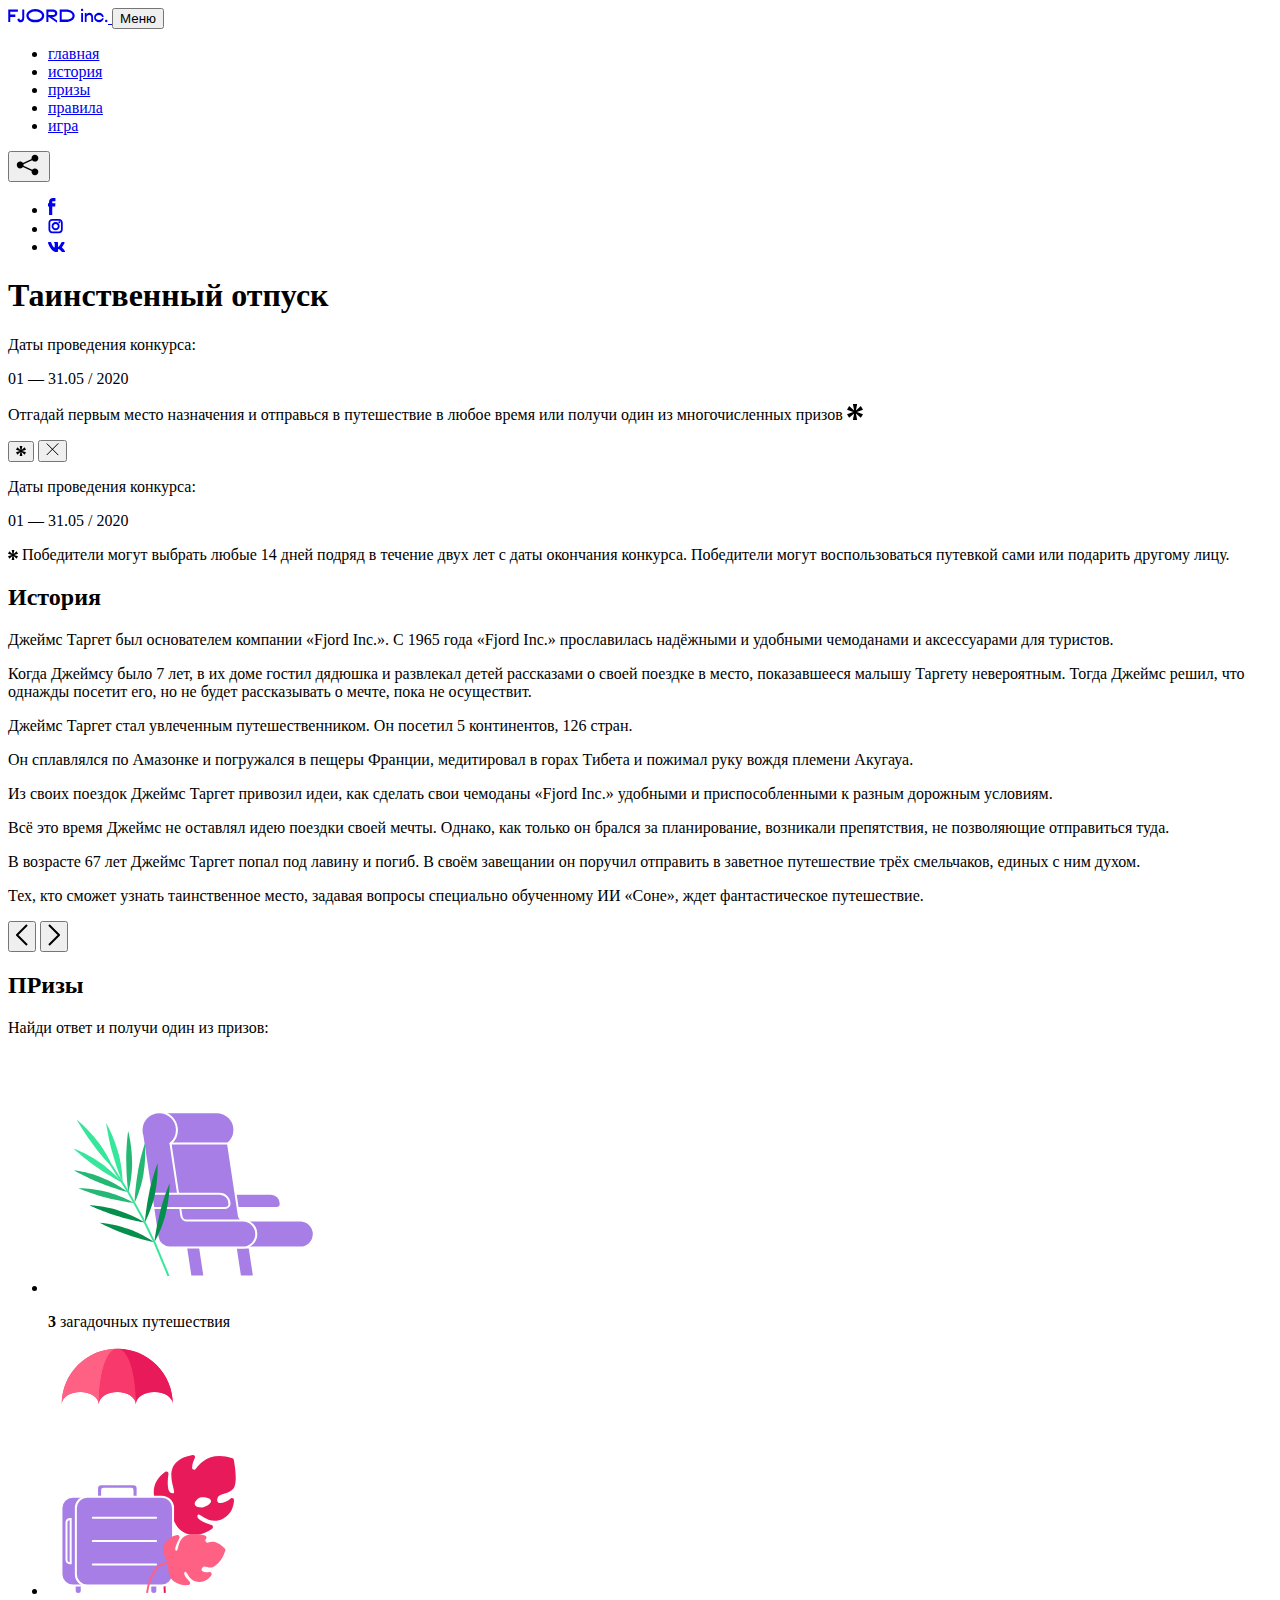
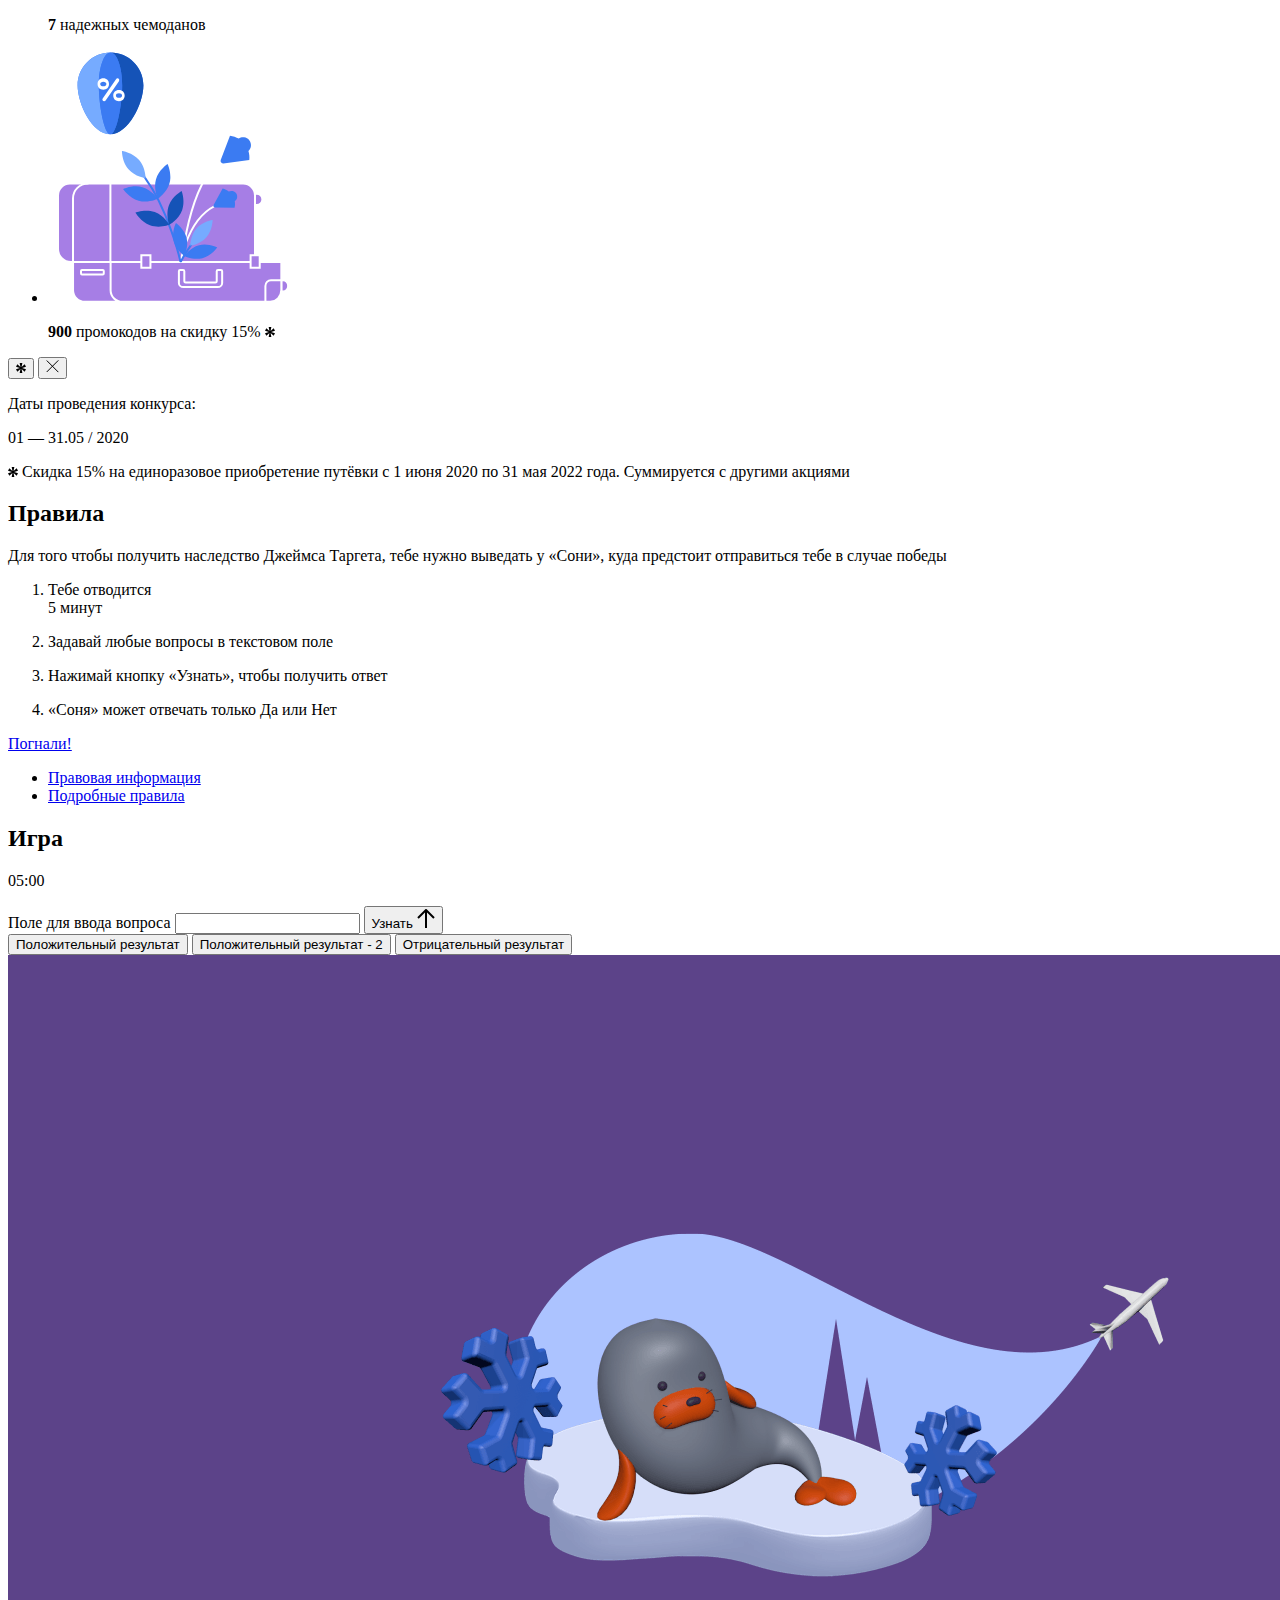
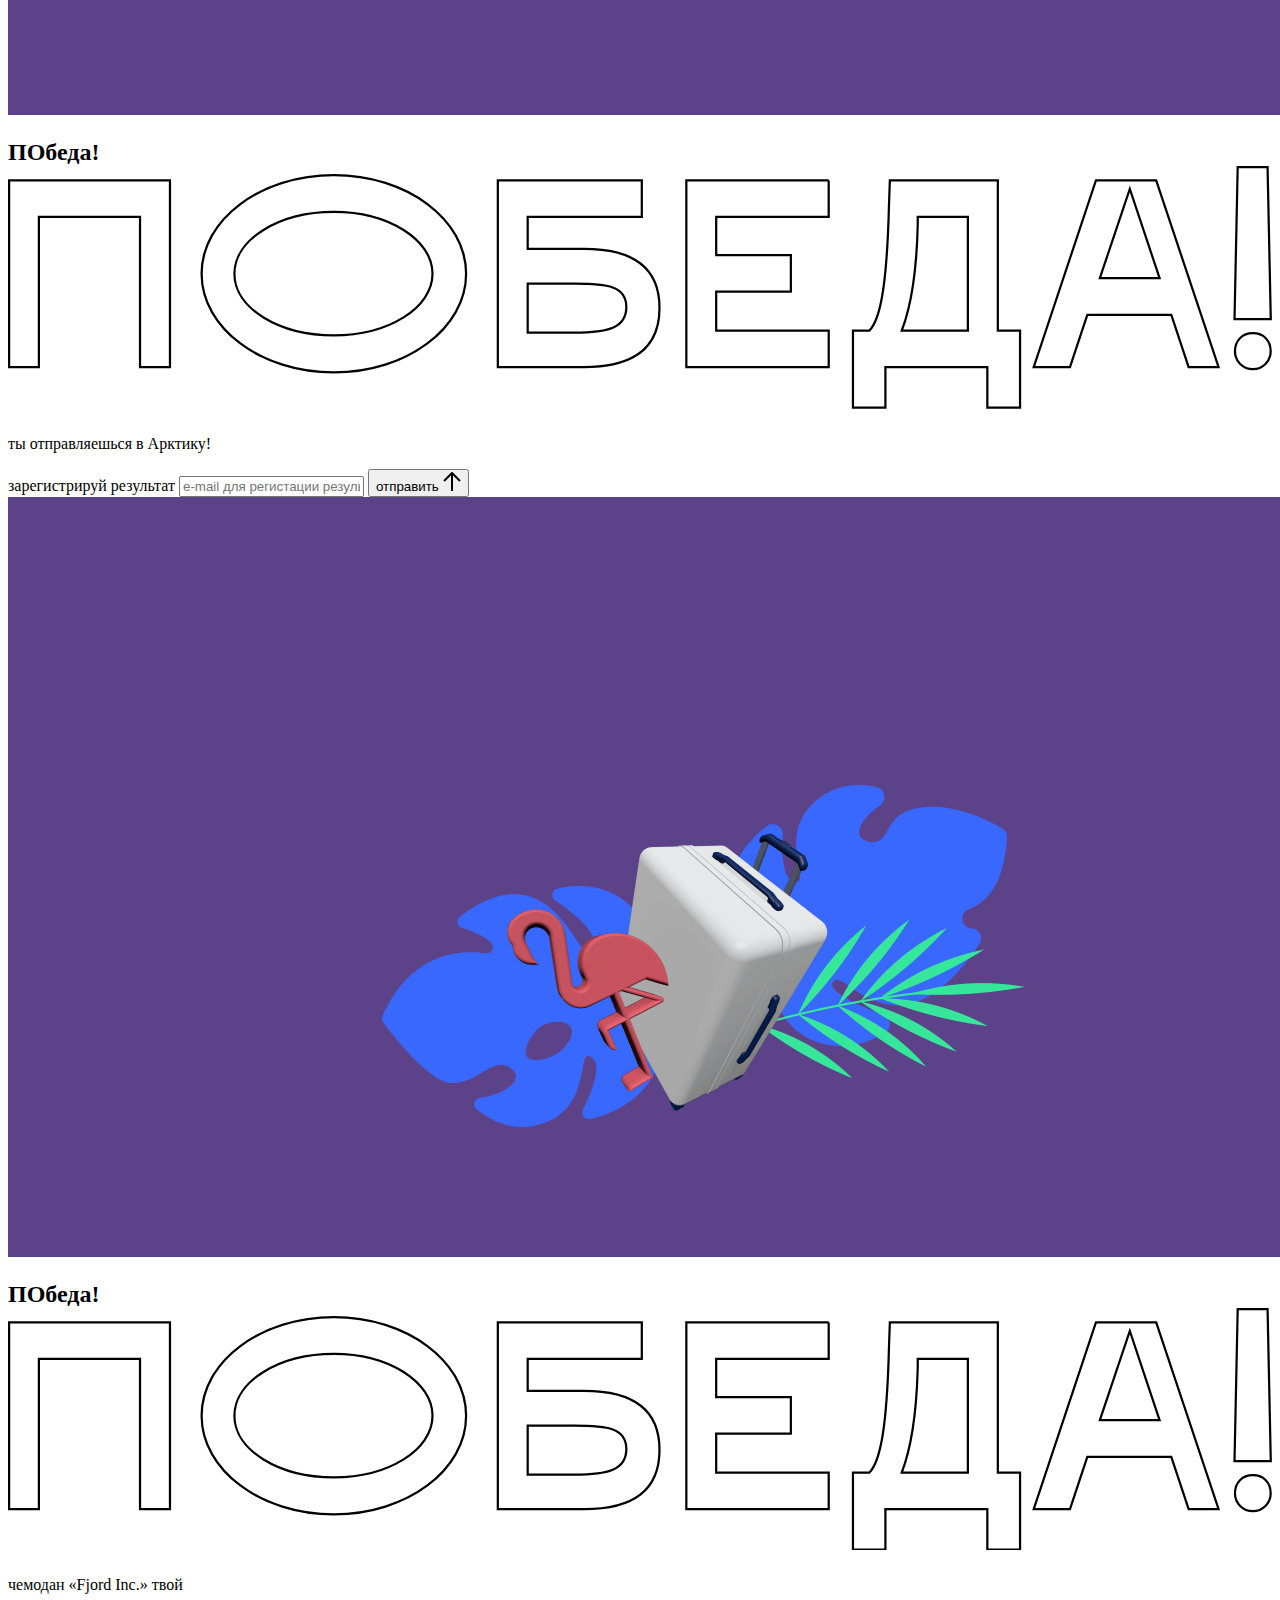
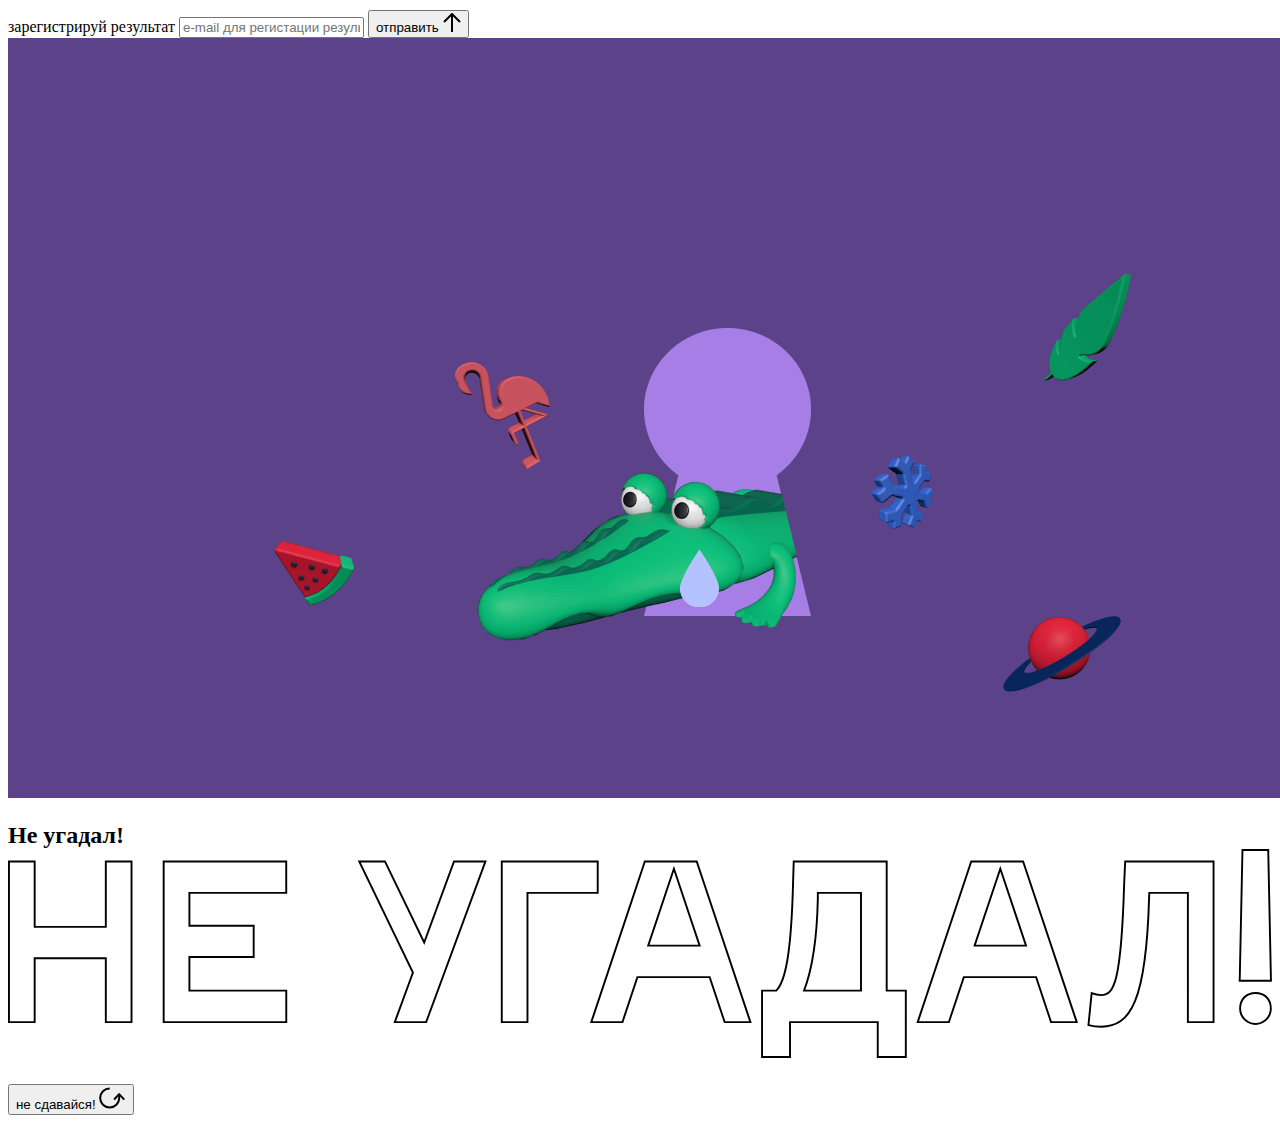
==== source/index.html @ f370cfc0 ":hatching_chick:" ====
<!DOCTYPE html>
<html lang="ru">
<head>
  <meta charset="UTF-8">
  <meta name="description" content="">
  <meta name="viewport" content="width=device-width, initial-scale=1.0">
  <meta http-equiv="X-UA-Compatible" content="ie=edge">
  <title>Mysterious Vacation</title>
</head>
<body>

  <header class="page-header js-header">
    <div class="page-header__wrapper">
      <a href="#" class="page-header__logo" aria-label="Перейти на страницу FJORD.Inc">
        <svg width="100" height="15" viewBox="0 0 100 15" fill="none" xmlns="http://www.w3.org/2000/svg">
          <path d="M0.26 1.4V14H2.276V8.906H7.334V6.44H2.276V3.848H9.872V1.4H0.26ZM12.733 14.36C15.127 14.36 16.243 12.65 16.243 9.5V1.4H14.263V8.96C14.263 11.21 13.723 11.876 12.733 11.876C11.833 11.876 11.473 11.3 11.347 10.58L9.36702 10.94C9.63702 13.046 10.663 14.36 12.733 14.36ZM18.3918 7.7C18.3918 11.372 22.3878 14.36 27.3198 14.36C32.2518 14.36 36.2478 11.372 36.2478 7.7C36.2478 4.028 32.2518 1.04 27.3198 1.04C22.3878 1.04 18.3918 4.028 18.3918 7.7ZM20.6058 7.7C20.6058 5.378 23.6118 3.524 27.3198 3.524C30.9918 3.524 33.9798 5.378 33.9798 7.7C33.9798 10.004 30.9918 11.858 27.3198 11.858C23.6118 11.858 20.6058 10.004 20.6058 7.7ZM40.403 14V8.906H40.799L49.079 14.702V12.38L44.039 8.906H44.201C47.999 8.906 49.277 7.304 49.277 5.162C49.277 3.092 47.999 1.4 44.201 1.4H38.387V14H40.403ZM43.535 3.722C45.785 3.722 47.045 4.136 47.045 5.432C47.045 6.764 45.785 7.034 43.535 7.034H40.403V3.722H43.535ZM51.6936 1.382V14H57.8676C62.7456 14 66.7236 11.534 66.7236 7.7C66.7236 3.848 62.7456 1.382 57.8676 1.382H51.6936ZM53.7096 11.624V3.722H57.5436C61.5396 3.722 64.4916 5.018 64.4916 7.7C64.4916 10.238 61.5396 11.624 57.5436 11.624H53.7096ZM73.1832 14.018H74.9832V5H73.1832V14.018ZM72.9132 1.976C72.9132 2.57 73.3992 3.092 74.0832 3.092C74.7492 3.092 75.2352 2.57 75.2352 1.976C75.2352 1.382 74.7672 0.805999 74.0832 0.805999C73.3812 0.805999 72.9132 1.382 72.9132 1.976ZM76.7867 14H78.5687V9.104C78.7487 8.006 79.5947 6.962 81.0887 6.962C82.1147 6.962 83.2667 7.448 83.2667 9.554V14H85.0487V9.014C85.0487 6.152 83.2307 4.73 81.3587 4.73C79.9187 4.73 79.0727 5.558 78.5687 6.854V5H76.7867V14ZM90.9898 14.27C93.5098 14.27 95.3818 12.506 95.7238 10.328H94.0498C93.7258 11.3 92.6998 12.02 90.9898 12.02C88.8478 12.02 87.7678 10.922 87.7678 9.59C87.7678 8.24 88.8478 6.962 90.9898 6.962C92.7538 6.962 93.7978 7.844 94.0858 8.924H95.7418C95.4358 6.71 93.6178 4.73 90.9898 4.73C88.0918 4.73 86.1298 7.124 86.1298 9.59C86.1298 12.074 88.1278 14.27 90.9898 14.27ZM97.0693 12.938C97.0693 13.658 97.5553 14.144 98.2753 14.144C98.9953 14.144 99.4813 13.658 99.4813 12.938C99.4813 12.2 98.9953 11.714 98.2753 11.714C97.5553 11.714 97.0693 12.2 97.0693 12.938Z" fill="currentColor"/>
        </svg>
      </a>
      <button class="page-header__toggler js-menu-toggler" type="button" aria-label="Управление мобильным меню"><span>Меню</span></button>
      <nav class="page-header__nav">
        <div class="page-header__menu js-menu" id="menu">
          <ul>
            <li>
              <a class="js-menu-link active" href="#top" data-href="top">главная</a>
            </li>
            <li>
              <a class="js-menu-link" href="#story" data-href="story">история</a>
            </li>
            <li>
              <a class="js-menu-link" href="#prizes" data-href="prizes">призы</a>
            </li>
            <li>
              <a class="js-menu-link" href="#rules" data-href="rules">правила</a>
            </li>
            <li>
              <a class="js-menu-link" href="#game" data-href="game">игра</a>
            </li>
          </ul>
        </div>
        <div class="page-header__social">
          <div class="social-block js-social-block">
            <button class="social-block__toggler" aria-label="Управлять блоком с социальными кнопками">
              <svg width="26" height="22" viewBox="0 0 27 22" fill="none" xmlns="http://www.w3.org/2000/svg">
                <path d="M19.6721 7.43664C21.6273 7.43664 23.213 5.85095 23.213 3.89566C23.213 1.94037 21.6273 0.354675 19.6721 0.354675C17.7168 0.354675 16.1311 1.94037 16.1311 3.89566C16.1311 4.19968 16.1728 4.49178 16.2458 4.77345L7.21751 8.95527C6.57519 8.05214 5.52303 7.46049 4.33078 7.46049C2.37549 7.46049 0.789795 9.04618 0.789795 11.0015C0.789795 12.9568 2.37549 14.5425 4.33078 14.5425C5.52303 14.5425 6.57668 13.9508 7.21751 13.0477L16.2458 17.2295C16.1743 17.5112 16.1311 17.8033 16.1311 18.1073C16.1311 20.0626 17.7168 21.6483 19.6721 21.6483C21.6273 21.6483 23.213 20.0626 23.213 18.1073C23.213 16.152 21.6273 14.5663 19.6721 14.5663C18.4798 14.5663 17.4262 15.158 16.7853 16.0611L7.75701 11.8793C7.82854 11.5976 7.87176 11.3055 7.87176 11.0015C7.87176 10.6974 7.83003 10.4053 7.75701 10.1237L16.7853 5.94186C17.4262 6.84499 18.4783 7.43664 19.6721 7.43664Z" fill="currentColor"/>
              </svg>
            </button>
            <ul class="social-block__list">
              <li>
                <a class="social-block__link social-block__link--fb" href="#" aria-label="Мы на Facebook">
                  <svg width="8" height="17" viewBox="0 0 8 17" fill="none" xmlns="http://www.w3.org/2000/svg">
                    <path d="M4.24646 16.9899H1.09275L1.05793 8.49828H0V5.30707H1.05793V3.81124C1.05793 1.42084 2.57654 0 5.21735 0H7.41758V3.18585H5.30841C4.28262 3.18585 4.2478 3.48582 4.2478 4.24914V5.30707H7.42964L7.16716 8.49828H4.2478V16.9899H4.24646Z" fill="currentColor"/>
                  </svg>
                </a>
              </li>
              <li>
                <a class="social-block__link social-block__link--insta" href="#" aria-label="Мы в Instagram">
                  <svg width="15" height="15" viewBox="0 0 15 15" fill="none" xmlns="http://www.w3.org/2000/svg">
                    <path d="M11.0197 0H4.19806C2.14246 0 0.471191 1.66993 0.471191 3.72285V10.5499C0.471191 12.6082 2.14112 14.2727 4.19806 14.2727H11.0197C13.0753 14.2727 14.7466 12.6082 14.7466 10.5499V3.72285C14.7466 1.67127 13.0753 0 11.0197 0ZM11.0197 12.4849H4.19806C3.13076 12.4849 2.26432 11.6158 2.26432 10.5512V3.72419C2.26432 2.65956 3.13076 1.79715 4.19806 1.79715H11.0197C12.087 1.79715 12.9535 2.6609 12.9535 3.72419V10.5512C12.9535 11.6145 12.087 12.4849 11.0197 12.4849Z" fill="currentColor"/>
                    <path d="M7.60887 3.11084C5.38989 3.11084 3.58203 4.9187 3.58203 7.14036C3.58203 9.35532 5.38989 11.1645 7.60887 11.1645C9.83053 11.1645 11.6357 9.35666 11.6357 7.14036C11.6357 4.9187 9.83053 3.11084 7.60887 3.11084ZM7.60887 9.36871C6.37551 9.36871 5.37784 8.37372 5.37784 7.14036C5.37784 5.90699 6.37551 4.90665 7.60887 4.90665C8.83822 4.90665 9.84259 5.90833 9.84259 7.14036C9.84392 8.37238 8.83822 9.36871 7.60887 9.36871Z" fill="currentColor"/>
                    <path d="M11.3573 2.35962C10.8256 2.35962 10.3931 2.79752 10.3931 3.32381C10.3931 3.85546 10.8256 4.29336 11.3573 4.29336C11.8862 4.29336 12.3215 3.85546 12.3215 3.32381C12.3215 2.79752 11.8862 2.35962 11.3573 2.35962Z" fill="currentColor"/>
                  </svg>
                </a>
              </li>
              <li>
                <a class="social-block__link social-block__link--vk" href="#" aria-label="Мы ВКонтакте">
                  <svg width="17" height="10" viewBox="0 0 17 10" fill="none" xmlns="http://www.w3.org/2000/svg">
                    <path d="M14.1234 4.9002C14.1234 4.9002 16.3623 1.72708 16.5866 0.680242C16.6595 0.312285 16.4947 0.103188 16.1069 0.103188C16.1069 0.103188 14.8193 0.103188 14.168 0.103188C13.7235 0.103188 13.5587 0.293278 13.4235 0.579768C13.4235 0.579768 12.3724 2.82553 11.0969 4.24712C10.6861 4.70333 10.4781 4.84318 10.2511 4.84318C10.0646 4.84318 9.98625 4.6911 9.98625 4.27834V0.649016C9.98625 0.147997 9.92545 0.00135496 9.5066 0.00135496H6.39628C6.15578 0.00135496 6.0085 0.134417 6.0085 0.324506C6.0085 0.801084 6.73406 0.908351 6.73406 2.20231V4.87305C6.73406 5.40529 6.70569 5.61575 6.45303 5.61575C5.78016 5.61575 4.19528 3.30618 3.30623 0.678887C3.12923 0.145282 2.93737 0 2.43475 0H0.486409C0.205373 0 0 0.190085 0 0.476576C0 0.991172 0.60666 3.40801 2.99277 6.64358C4.59927 8.8201 6.70569 10 8.60269 10C9.76196 10 10.0416 9.80312 10.0416 9.31432V7.63883C10.0416 7.22607 10.2065 7.04956 10.4429 7.04956C10.7078 7.04956 11.1847 7.13238 12.2805 8.22268C13.5843 9.47862 13.6762 10 14.3896 10H16.5676C16.7919 10 17 9.89273 17 9.52342C17 9.02919 16.3623 8.15343 15.384 7.10659C14.9801 6.56755 14.3302 5.98914 14.1248 5.72301C13.8275 5.40801 13.9154 5.23014 14.1234 4.9002Z" fill="currentColor"/>
                  </svg>
                </a>
              </li>
            </ul>
          </div>
        </div>
      </nav>
    </div>
  </header>

  <main class="page-content">

    <section class="animation-screen"></section>

    <section class="screen screen--hidden screen--intro" id="top">
      <div class="screen__wrapper">
        <div class="intro">
          <h1 class="intro__title">Таинственный отпуск</h1>
          <div class="intro__content">
            <div class="intro__info">
              <p class="intro__label">Даты проведения конкурса:</p>
              <p class="intro__date">01 — 31.05 / 2020</p>
            </div>
            <div class="intro__message">
              <p>
                Отгадай первым место назначения и&nbsp;отправься в&nbsp;путешествие в&nbsp;любое время или получи один из многочисленных призов
                <svg width="16" height="16" viewBox="0 0 10 10" fill="none" xmlns="http://www.w3.org/2000/svg">
                  <path d="M0 6.35337L3.90271 4.99012L0 3.64663L1.34615 1.32374L4.44287 4.01073L3.67364 0H6.34615L5.57692 4.01073L8.65385 1.32374L10 3.64663L6.13405 4.99012L10 6.35337L8.65385 8.65651L5.57692 5.98927L6.34615 10H3.67364L4.44287 5.96952L1.34615 8.65651L0 6.35337Z" fill="currentColor"/>
                </svg>
              </p>
            </div>
          </div>
        </div>
      </div>
      <div class="screen__footer js-footer">
        <button class="screen__footer-enlarge js-footer-toggler" type="button" aria-label="Показать сообщение">
          <svg width="10" height="10" viewBox="0 0 10 10" fill="none" xmlns="http://www.w3.org/2000/svg">
            <path d="M0 6.35337L3.90271 4.99012L0 3.64663L1.34615 1.32374L4.44287 4.01073L3.67364 0H6.34615L5.57692 4.01073L8.65385 1.32374L10 3.64663L6.13405 4.99012L10 6.35337L8.65385 8.65651L5.57692 5.98927L6.34615 10H3.67364L4.44287 5.96952L1.34615 8.65651L0 6.35337Z" fill="currentColor"/>
          </svg>
        </button>
        <button class="screen__footer-collapse js-footer-toggler" type="button" aria-label="Скрыть сообщение">
          <svg width="13" height="13" viewBox="0 0 13 13" fill="none" xmlns="http://www.w3.org/2000/svg">
            <line x1="12.3536" y1="0.353553" x2="0.738349" y2="11.9688" stroke="currentColor"/>
            <line x1="0.738319" y1="0.539925" x2="12.3535" y2="12.1551" stroke="currentColor"/>
          </svg>
        </button>
        <div class="screen__footer-wrapper">
          <div class="screen__footer-announce">
            <p class="screen__footer-label">Даты проведения конкурса:</p>
            <p class="screen__footer-date">01 — 31.05 / 2020</p>
          </div>
          <div class="screen__footer-note">
            <p>
              <svg width="10" height="10" viewBox="0 0 10 10" fill="none" xmlns="http://www.w3.org/2000/svg">
                <path d="M0 6.35337L3.90271 4.99012L0 3.64663L1.34615 1.32374L4.44287 4.01073L3.67364 0H6.34615L5.57692 4.01073L8.65385 1.32374L10 3.64663L6.13405 4.99012L10 6.35337L8.65385 8.65651L5.57692 5.98927L6.34615 10H3.67364L4.44287 5.96952L1.34615 8.65651L0 6.35337Z" fill="currentColor"/>
              </svg>
              <span>Победители могут выбрать любые 14 дней подряд в&nbsp;течение двух лет с&nbsp;даты окончания конкурса. Победители могут воспользоваться путевкой сами или подарить другому лицу.</span>
            </p>
          </div>
        </div>
      </div>
    </section>

    <section class="screen screen--hidden screen--story" id="story">

      <div class="slider swiper-container js-slider">

        <div class="swiper-wrapper">

          <div class="slider__item swiper-slide">
            <h2 class="slider__item-title">История</h2>
            <p class="slider__item-text">Джеймс Таргет был основателем компании &laquo;Fjord Inc.&raquo;. С&nbsp;1965 года &laquo;Fjord Inc.&raquo; прославилась надёжными и&nbsp;удобными чемоданами и&nbsp;аксессуарами для туристов.</p>
          </div>

          <div class="slider__item swiper-slide">
            <p class="slider__item-text">Когда Джеймсу было 7&nbsp;лет, в&nbsp;их&nbsp;доме гостил дядюшка и&nbsp;развлекал детей рассказами о&nbsp;своей поездке в&nbsp;место, показавшееся малышу Таргету невероятным. Тогда Джеймс решил, что однажды посетит его, но&nbsp;не&nbsp;будет рассказывать о&nbsp;мечте, пока не&nbsp;осуществит.</p>
          </div>

          <div class="slider__item swiper-slide">
            <p class="slider__item-text">Джеймс Таргет стал увлеченным путешественником. Он&nbsp;посетил 5&nbsp;континентов, 126&nbsp;стран.</p>
          </div>

          <div class="slider__item swiper-slide">
            <p class="slider__item-text">Он&nbsp;сплавлялся по&nbsp;Амазонке и&nbsp;погружался в&nbsp;пещеры Франции, медитировал в&nbsp;горах Тибета и&nbsp;пожимал руку вождя племени Акугауа.</p>
          </div>

          <div class="slider__item swiper-slide">
            <p class="slider__item-text">Из&nbsp;своих поездок Джеймс Таргет привозил идеи, как сделать свои чемоданы &laquo;Fjord Inc.&raquo; удобными и&nbsp;приспособленными к&nbsp;разным дорожным условиям.</p>
          </div>

          <div class="slider__item swiper-slide">
            <p class="slider__item-text">Всё это время Джеймс не&nbsp;оставлял идею поездки своей мечты. Однако, как только он&nbsp;брался за&nbsp;планирование, возникали препятствия, не&nbsp;позволяющие отправиться туда.</p>
          </div>

          <div class="slider__item swiper-slide">
            <p class="slider__item-text">В&nbsp;возрасте 67&nbsp;лет Джеймс Таргет попал под лавину и&nbsp;погиб. В&nbsp;своём завещании он&nbsp;поручил отправить в&nbsp;заветное путешествие трёх смельчаков, единых с&nbsp;ним духом.</p>
          </div>

          <div class="slider__item swiper-slide">
            <p class="slider__item-text">Тех, кто сможет узнать таинственное место, задавая вопросы специально обученному ИИ&nbsp;&laquo;Соне&raquo;, ждет фантастическое путешествие.</p>
          </div>
        </div>
        <div class="slider__controls">
          <button class="slider__control slider__control--prev js-control-prev" type="button" aria-label="Показать предыдущую историю">
            <svg width="12" height="22" viewBox="0 0 12 22" fill="none" xmlns="http://www.w3.org/2000/svg">
              <path d="M11 1L1 11L11 21" stroke="currentColor" stroke-width="2" stroke-linejoin="round"/>
            </svg>
          </button>
          <button class="slider__control slider__control--next js-control-next" type="button" aria-label="Показать следующую историю">
            <svg width="12" height="22" viewBox="0 0 12 22" fill="none" xmlns="http://www.w3.org/2000/svg">
              <path d="M1 1L11 11L1 21" stroke="currentColor" stroke-width="2" stroke-linejoin="round"/>
            </svg>
          </button>
        </div>
        <div class="slider__pagination swiper-pagination"></div>
      </div>
    </section>

    <section class="screen screen--hidden screen--prizes" id="prizes">
      <div class="screen__wrapper">
        <div class="prizes">
          <h2 class="prizes__title">ПРизы</h2>
          <div class="prizes__lead">
            <p>Найди ответ и&nbsp;получи один из&nbsp;призов:</p>
          </div>
          <ul class="prizes__list">
            <li class="prizes__item prizes__item--journeys">
              <div class="prizes__icon">
                <picture>
                  <source srcset="img/prize1-mob.svg" media="(orientation: portrait)">
                  <img src="img/prize1.svg" alt="">
                </picture>
              </div>
              <p class="prizes__desc">
                <b>3</b>
                <span>загадочных путешествия</span>
              </p>
            </li>
            <li class="prizes__item prizes__item--cases">
              <div class="prizes__icon">
                <picture>
                  <source srcset="img/prize2-mob.svg" media="(orientation: portrait)">
                  <img src="img/prize2.svg" alt="">
                </picture>
              </div>
              <p class="prizes__desc">
                <b>7</b>
                <span>надежных чемоданов</span>
              </p>
            </li>
            <li class="prizes__item prizes__item--codes">
              <div class="prizes__icon">
                <picture>
                  <source srcset="img/prize3-mob.svg" media="(orientation: portrait)">
                  <img src="img/prize3.svg" alt="">
                </picture>
              </div>
              <p class="prizes__desc">
                <b>900</b>
                <span>
                  промокодов на&nbsp;скидку 15%
                  <svg width="10" height="10" viewBox="0 0 10 10" fill="none" xmlns="http://www.w3.org/2000/svg">
                    <path d="M0 6.35337L3.90271 4.99012L0 3.64663L1.34615 1.32374L4.44287 4.01073L3.67364 0H6.34615L5.57692 4.01073L8.65385 1.32374L10 3.64663L6.13405 4.99012L10 6.35337L8.65385 8.65651L5.57692 5.98927L6.34615 10H3.67364L4.44287 5.96952L1.34615 8.65651L0 6.35337Z" fill="currentColor"/>
                  </svg>
                </span>
              </p>
            </li>
          </ul>
        </div>
      </div>
      <div class="screen__footer js-footer">
        <button class="screen__footer-enlarge js-footer-toggler" type="button" aria-label="Показать сообщение">
          <svg width="10" height="10" viewBox="0 0 10 10" fill="none" xmlns="http://www.w3.org/2000/svg">
            <path d="M0 6.35337L3.90271 4.99012L0 3.64663L1.34615 1.32374L4.44287 4.01073L3.67364 0H6.34615L5.57692 4.01073L8.65385 1.32374L10 3.64663L6.13405 4.99012L10 6.35337L8.65385 8.65651L5.57692 5.98927L6.34615 10H3.67364L4.44287 5.96952L1.34615 8.65651L0 6.35337Z" fill="currentColor"/>
          </svg>
        </button>
        <button class="screen__footer-collapse js-footer-toggler" type="button" aria-label="Скрыть сообщение">
          <svg width="13" height="13" viewBox="0 0 13 13" fill="none" xmlns="http://www.w3.org/2000/svg">
            <line x1="12.3536" y1="0.353553" x2="0.738349" y2="11.9688" stroke="currentColor"/>
            <line x1="0.738319" y1="0.539925" x2="12.3535" y2="12.1551" stroke="currentColor"/>
          </svg>
        </button>
        <div class="screen__footer-wrapper">
          <div class="screen__footer-announce">
            <p class="screen__footer-label">Даты проведения конкурса:</p>
            <p class="screen__footer-date">01 — 31.05 / 2020</p>
          </div>
          <div class="screen__footer-note">
            <p>
              <svg width="10" height="10" viewBox="0 0 10 10" fill="none" xmlns="http://www.w3.org/2000/svg">
                <path d="M0 6.35337L3.90271 4.99012L0 3.64663L1.34615 1.32374L4.44287 4.01073L3.67364 0H6.34615L5.57692 4.01073L8.65385 1.32374L10 3.64663L6.13405 4.99012L10 6.35337L8.65385 8.65651L5.57692 5.98927L6.34615 10H3.67364L4.44287 5.96952L1.34615 8.65651L0 6.35337Z" fill="currentColor"/>
              </svg>
              <span>Скидка&nbsp;15% на&nbsp;единоразовое приобретение путёвки с&nbsp;1&nbsp;июня 2020 по&nbsp;31&nbsp;мая 2022&nbsp;года. Суммируется с&nbsp;другими акциями</span>
            </p>
          </div>
        </div>
      </div>
    </section>

    <section class="screen screen--hidden screen--rules" id="rules">
      <div class="screen__wrapper">
        <div class="rules">
          <h2 class="rules__title">Правила</h2>
          <div class="rules__lead">
            <p>Для того чтобы получить наследство Джеймса Таргета, тебе нужно выведать у&nbsp;&laquo;Сони&raquo;, куда предстоит отправиться тебе в&nbsp;случае победы</p>
          </div>
          <ol class="rules__list">
            <li class="rules__item">
              <p>Тебе отводится <br>5&nbsp;минут</p>
            </li>
            <li class="rules__item">
              <p>Задавай любые вопросы в&nbsp;текстовом поле</p>
            </li>
            <li class="rules__item">
              <p>Нажимай кнопку &laquo;Узнать&raquo;, чтобы получить ответ</p>
            </li>
            <li class="rules__item">
              <p>&laquo;Соня&raquo; может отвечать только&nbsp;Да или Нет</p>
            </li>
          </ol>
          <a href="#game" class="rules__link btn">Погнали!</a>
        </div>
      </div>
      <div class="screen__disclaimer">
        <div class="disclaimer">
          <ul>
            <li>
              <a href="#">Правовая информация</a>
            </li>
            <li>
              <a href="#">Подробные правила</a>
            </li>
          </ul>
        </div>
      </div>
    </section>

    <section class="screen screen--hidden screen--game" id="game">
      <div class="screen__wrapper">
        <div class="game">
          <div class="game__header">
            <h2 class="game__title">Игра</h2>
            <div class="game__counter">
              <span>05</span>:<span>00</span>
            </div>
          </div>
          <div class="game__body">
            <div class="chat">
              <div class="chat__body js-chat">
                <ul class="chat__list" id="messages"></ul>
              </div>
              <div class="chat__footer">
                <form action="#" method="post" class="form" id="message-form">
                  <label for="message-field" class="visually-hidden">Поле для ввода вопроса</label>
                  <input type="text" class="form__field" id="message-field">
                  <button class="form__button btn">
                    Узнать
                    <svg width="18" height="19" viewBox="0 0 18 19" fill="none" xmlns="http://www.w3.org/2000/svg">
                      <path stroke="currentColor" stroke-width="2" d="M9 19V1"/>
                      <path d="M1 9l8-8 8 8" stroke="currentColor" stroke-width="2" stroke-linejoin="round"/>
                    </svg>
                  </button>
                </form>
              </div>
            </div>
          </div>
          <!-- временные кнопки для показа результата -->
          <div class="game__buttons">
            <button class="game__button btn js-show-result" type="button" data-target="result">Положительный результат</button>
            <button class="game__button btn js-show-result" type="button" data-target="result2">Положительный результат - 2</button>
            <button class="game__button btn js-show-result" type="button" data-target="result3">Отрицательный результат</button>
          </div>
        </div>
      </div>
    </section>

    <section class="screen screen--hidden screen--result" id="result">
      <div class="screen__wrapper">
        <div class="result result--trip">
          <div class="result__image">
            <picture>
              <source srcset="img/result1-mob.png 1x, img/result1-mob@2x.png 2x" media="(max-width: 768px) and (orientation: portrait)">
              <img src="img/result1.png" srcset="img/result1@2x.png 2x" alt="">
            </picture>
          </div>
          <h2 class="result__title">
            <span class="visually-hidden">ПОбеда!</span>
            <svg xmlns="http://www.w3.org/2000/svg" viewBox="0 0 568.85 109.24">
              <path d="M16,24.44V92H2.6V8H75V92H61.52V24.44H16Z" transform="translate(-2.1 -1.5)" fill="none" stroke="currentColor"/>
              <path
                d="M148.76,5.6c32.88,0,59.52,19.92,59.52,44.4s-26.64,44.4-59.52,44.4S89.24,74.48,89.24,50,115.88,5.6,148.76,5.6Zm0,72.12c24.48,0,44.4-12.36,44.4-27.72s-19.92-27.84-44.4-27.84C124,22.16,104,34.52,104,50S124,77.72,148.76,77.72Z"
                transform="translate(-2.1 -1.5)" fill="none" stroke="currentColor"/>
              <path
                d="M287.36,8V24.44H236v14.4h25.32c25.44,0,34,11.16,34,26.52,0,15.6-8.52,26.64-34,26.64H222.56V8h64.8ZM256.88,76.52c15.12,0,23.52-2,23.52-11.52S272,54.44,256.88,54.44H236V76.52h20.88Z"
                transform="translate(-2.1 -1.5)" fill="none" stroke="currentColor"/>
              <path d="M371.47,8V24.44H320.84V41.6h33.6V58h-33.6V75.56h50.64V92H307.4V8h64.08Z" transform="translate(-2.1 -1.5)"
                    fill="none" stroke="currentColor"/>
              <path
                d="M382.39,110.24V75.56h7.44c4.56-4.68,7.8-18.36,8.76-56L399,8h48.6V75.56h10v34.68H442.87V92H397v18.24H382.39Zm51.72-34.68V24.44H411.55v3.12c-0.48,22.44-3.24,37.68-7.2,48h29.76Z"
                transform="translate(-2.1 -1.5)" fill="none" stroke="currentColor"/>
              <path
                d="M463.75,92l28-84h27.12l28.08,84H533.47l-7.8-23.52h-37.8L480.07,92H463.75Zm56.64-40L507,11.84,493.51,52h26.88Z"
                transform="translate(-2.1 -1.5)" fill="none" stroke="currentColor"/>
              <path
                d="M554.12,70.4L555.55,2H569l1.44,68.4H554.12Zm8.28,6.36c4.8,0,8,3.24,8,8.16a8,8,0,1,1-16.08,0C554.35,80,557.59,76.76,562.39,76.76Z"
                transform="translate(-2.1 -1.5)" fill="none" stroke="currentColor"/>
            </svg>
          </h2>
          <div class="result__text">
            <p>ты&nbsp;отправляешься в&nbsp;Арктику!</p>
          </div>
          <div class="result__form">
            <form action="#" method="post" class="form form--result">
              <label for="email-field" class="form__label">зарегистрируй результат</label>
              <input type="email" class="form__field" id="email-field" placeholder="e-mail для регистации результата и получения приза" required>
              <button class="form__button btn">
                отправить
                <svg width="18" height="19" viewBox="0 0 18 19" fill="none" xmlns="http://www.w3.org/2000/svg">
                  <path stroke="currentColor" stroke-width="2" d="M9 19V1"/>
                  <path d="M1 9l8-8 8 8" stroke="currentColor" stroke-width="2" stroke-linejoin="round"/>
                </svg>
              </button>
            </form>
          </div>
        </div>
      </div>
    </section>

    <section class="screen screen--hidden screen--result" id="result2">
      <div class="screen__wrapper">
        <div class="result result--prize">
          <div class="result__image">
            <picture>
              <source srcset="img/result2-mob.png 1x, img/result2-mob@2x.png 2x" media="(max-width: 768px) and (orientation: portrait)">
              <img src="img/result2.png" srcset="img/result2@2x.png 2x" alt="">
            </picture>
          </div>
          <h2 class="result__title">
            <span class="visually-hidden">ПОбеда!</span>
            <svg xmlns="http://www.w3.org/2000/svg" viewBox="0 0 568.85 109.24">
              <path d="M16,24.44V92H2.6V8H75V92H61.52V24.44H16Z" transform="translate(-2.1 -1.5)" fill="none" stroke="currentColor"/>
              <path
                d="M148.76,5.6c32.88,0,59.52,19.92,59.52,44.4s-26.64,44.4-59.52,44.4S89.24,74.48,89.24,50,115.88,5.6,148.76,5.6Zm0,72.12c24.48,0,44.4-12.36,44.4-27.72s-19.92-27.84-44.4-27.84C124,22.16,104,34.52,104,50S124,77.72,148.76,77.72Z"
                transform="translate(-2.1 -1.5)" fill="none" stroke="currentColor"/>
              <path
                d="M287.36,8V24.44H236v14.4h25.32c25.44,0,34,11.16,34,26.52,0,15.6-8.52,26.64-34,26.64H222.56V8h64.8ZM256.88,76.52c15.12,0,23.52-2,23.52-11.52S272,54.44,256.88,54.44H236V76.52h20.88Z"
                transform="translate(-2.1 -1.5)" fill="none" stroke="currentColor"/>
              <path d="M371.47,8V24.44H320.84V41.6h33.6V58h-33.6V75.56h50.64V92H307.4V8h64.08Z" transform="translate(-2.1 -1.5)"
                    fill="none" stroke="currentColor"/>
              <path
                d="M382.39,110.24V75.56h7.44c4.56-4.68,7.8-18.36,8.76-56L399,8h48.6V75.56h10v34.68H442.87V92H397v18.24H382.39Zm51.72-34.68V24.44H411.55v3.12c-0.48,22.44-3.24,37.68-7.2,48h29.76Z"
                transform="translate(-2.1 -1.5)" fill="none" stroke="currentColor"/>
              <path
                d="M463.75,92l28-84h27.12l28.08,84H533.47l-7.8-23.52h-37.8L480.07,92H463.75Zm56.64-40L507,11.84,493.51,52h26.88Z"
                transform="translate(-2.1 -1.5)" fill="none" stroke="currentColor"/>
              <path
                d="M554.12,70.4L555.55,2H569l1.44,68.4H554.12Zm8.28,6.36c4.8,0,8,3.24,8,8.16a8,8,0,1,1-16.08,0C554.35,80,557.59,76.76,562.39,76.76Z"
                transform="translate(-2.1 -1.5)" fill="none" stroke="currentColor"/>
            </svg>
          </h2>
          <div class="result__text">
            <p>чемодан &laquo;Fjord&nbsp;Inc.&raquo;&nbsp;твой</p>
          </div>
          <div class="result__form">
            <form action="#" method="post" class="form form--result">
              <label for="email-field2" class="form__label">зарегистрируй результат</label>
              <input type="email" class="form__field" id="email-field2" placeholder="e-mail для регистации результата и получения приза" required>
              <button class="form__button btn">
                отправить
                <svg width="18" height="19" viewBox="0 0 18 19" fill="none" xmlns="http://www.w3.org/2000/svg">
                  <path stroke="currentColor" stroke-width="2" d="M9 19V1"/>
                  <path d="M1 9l8-8 8 8" stroke="currentColor" stroke-width="2" stroke-linejoin="round"/>
                </svg>
              </button>
            </form>
          </div>
        </div>
      </div>
    </section>

    <section class="screen screen--hidden screen--result" id="result3">
      <div class="screen__wrapper">
        <div class="result result--negative">
          <div class="result__image">
            <picture>
              <source srcset="img/result3-mob.png 1x, img/result3-mob@2x.png 2x" media="(max-width: 768px) and (orientation: portrait)">
              <img src="img/result3.png" srcset="img/result3@2x.png 2x" alt="">
            </picture>
          </div>
          <h2 class="result__title">
            <span class="visually-hidden">Не угадал!</span>
            <svg xmlns="http://www.w3.org/2000/svg" viewBox="0 0 660.77 109.24">
              <path d="M2.66,92V8H16.1V42.2H53.3V8H66.74V92H53.3V58.64H16.1V92H2.66Z" transform="translate(-2.16 -1.5)"
                    fill="none" stroke="currentColor"/>
              <path d="M147.62,8V24.44H97V41.6h33.6V58H97V75.56h50.64V92H83.54V8h64.08Z" transform="translate(-2.16 -1.5)"
                    fill="none" stroke="currentColor"/>
              <path d="M199.22,8l20.52,42.36L235.34,8h16.44l-31,84H204.38l9.48-25.92L185.78,8h13.44Z"
                    transform="translate(-2.16 -1.5)" fill="none" stroke="currentColor"/>
              <path d="M273.74,24.44V92H260.3V8h50.16V24.44H273.74Z" transform="translate(-2.16 -1.5)" fill="none"
                    stroke="currentColor"/>
              <path
                d="M307.1,92l28-84h27.12l28.08,84H376.82L369,68.48h-37.8L323.42,92H307.1Zm56.64-40L350.3,11.84,336.86,52h26.88Z"
                transform="translate(-2.16 -1.5)" fill="none" stroke="currentColor"/>
              <path
                d="M396.38,110.24V75.56h7.44c4.56-4.68,7.8-18.36,8.76-56L412.94,8h48.6V75.56h10v34.68H456.86V92H411v18.24H396.38ZM448.1,75.56V24.44H425.54v3.12c-0.48,22.44-3.24,37.68-7.2,48H448.1Z"
                transform="translate(-2.16 -1.5)" fill="none" stroke="currentColor"/>
              <path
                d="M477.74,92l28-84h27.12L560.9,92H547.46l-7.8-23.52h-37.8L494.06,92H477.74Zm56.64-40-13.44-40.2L507.5,52h26.88Z"
                transform="translate(-2.16 -1.5)" fill="none" stroke="currentColor"/>
              <path
                d="M568.7,76.88a13.77,13.77,0,0,0,5,1c6.6,0,10.44-6.24,12-58.32L586.22,8h46.2V92H619V24.44H598.82l-0.12,3.12C597.14,81,589,94.4,573.74,94.4a28.55,28.55,0,0,1-6.72-.84Z"
                transform="translate(-2.16 -1.5)" fill="none" stroke="currentColor"/>
              <path
                d="M646.1,70.4L647.54,2H661l1.44,68.4H646.1Zm8.28,6.36c4.8,0,8,3.24,8,8.16a8,8,0,0,1-16.08,0C646.34,80,649.58,76.76,654.38,76.76Z"
                transform="translate(-2.16 -1.5)" fill="none" stroke="currentColor"/>
            </svg>
          </h2>
          <button class="result__button js-play" type="button">
            не сдавайся!
            <span>
              <svg width="27" height="22" viewBox="0 0 27 22" fill="none" xmlns="http://www.w3.org/2000/svg">
                <path d="M10.6899 1.47998C5.42992 1.47998 1.16992 5.73998 1.16992 11C1.16992 16.26 5.42992 20.52 10.6899 20.52C15.9499 20.52 20.2099 16.26 20.2099 11V7.13998" stroke="currentColor" stroke-width="2" stroke-miterlimit="10"/>
                <path d="M15.1099 12.5099L20.1499 7.13989L25.3099 12.6299" stroke="currentColor" stroke-width="2" stroke-miterlimit="10" stroke-linejoin="round"/>
              </svg>
            </span>
          </button>
        </div>
      </div>
    </section>

  </main>

</body>
</html>
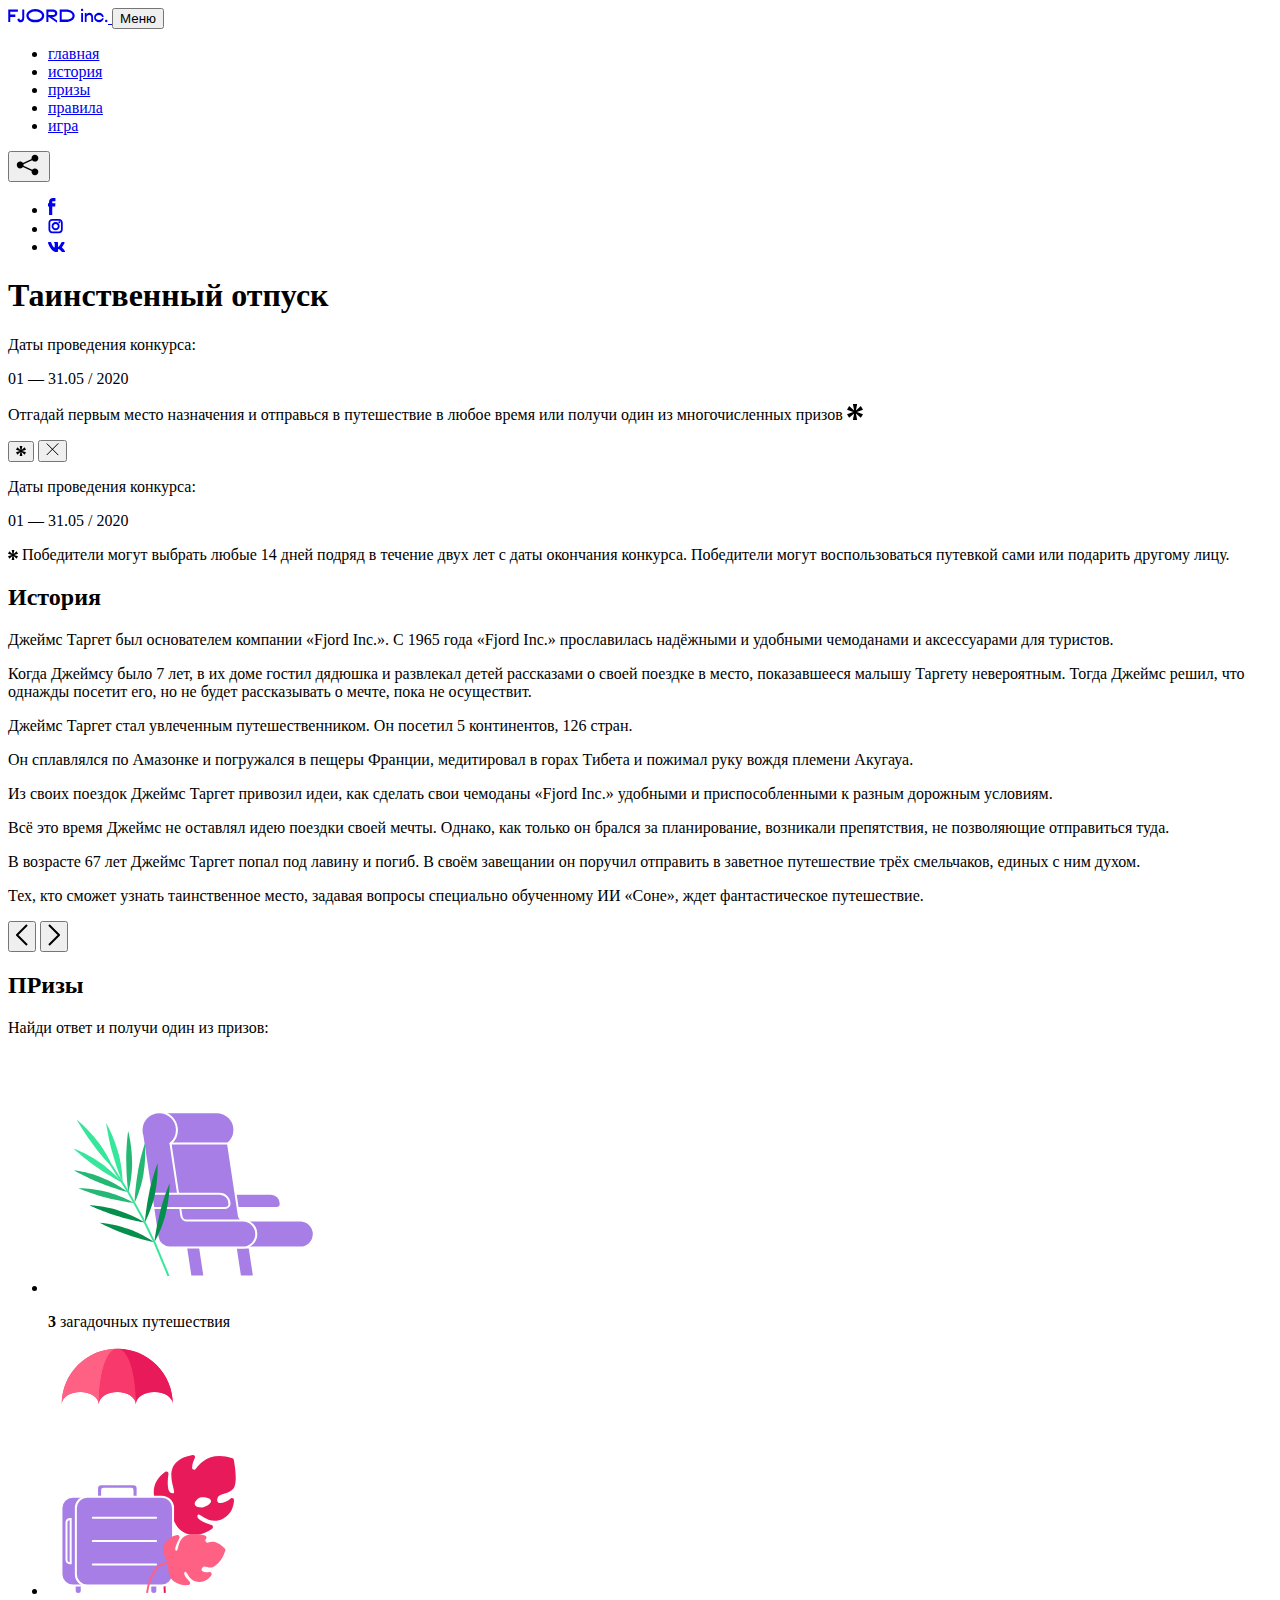
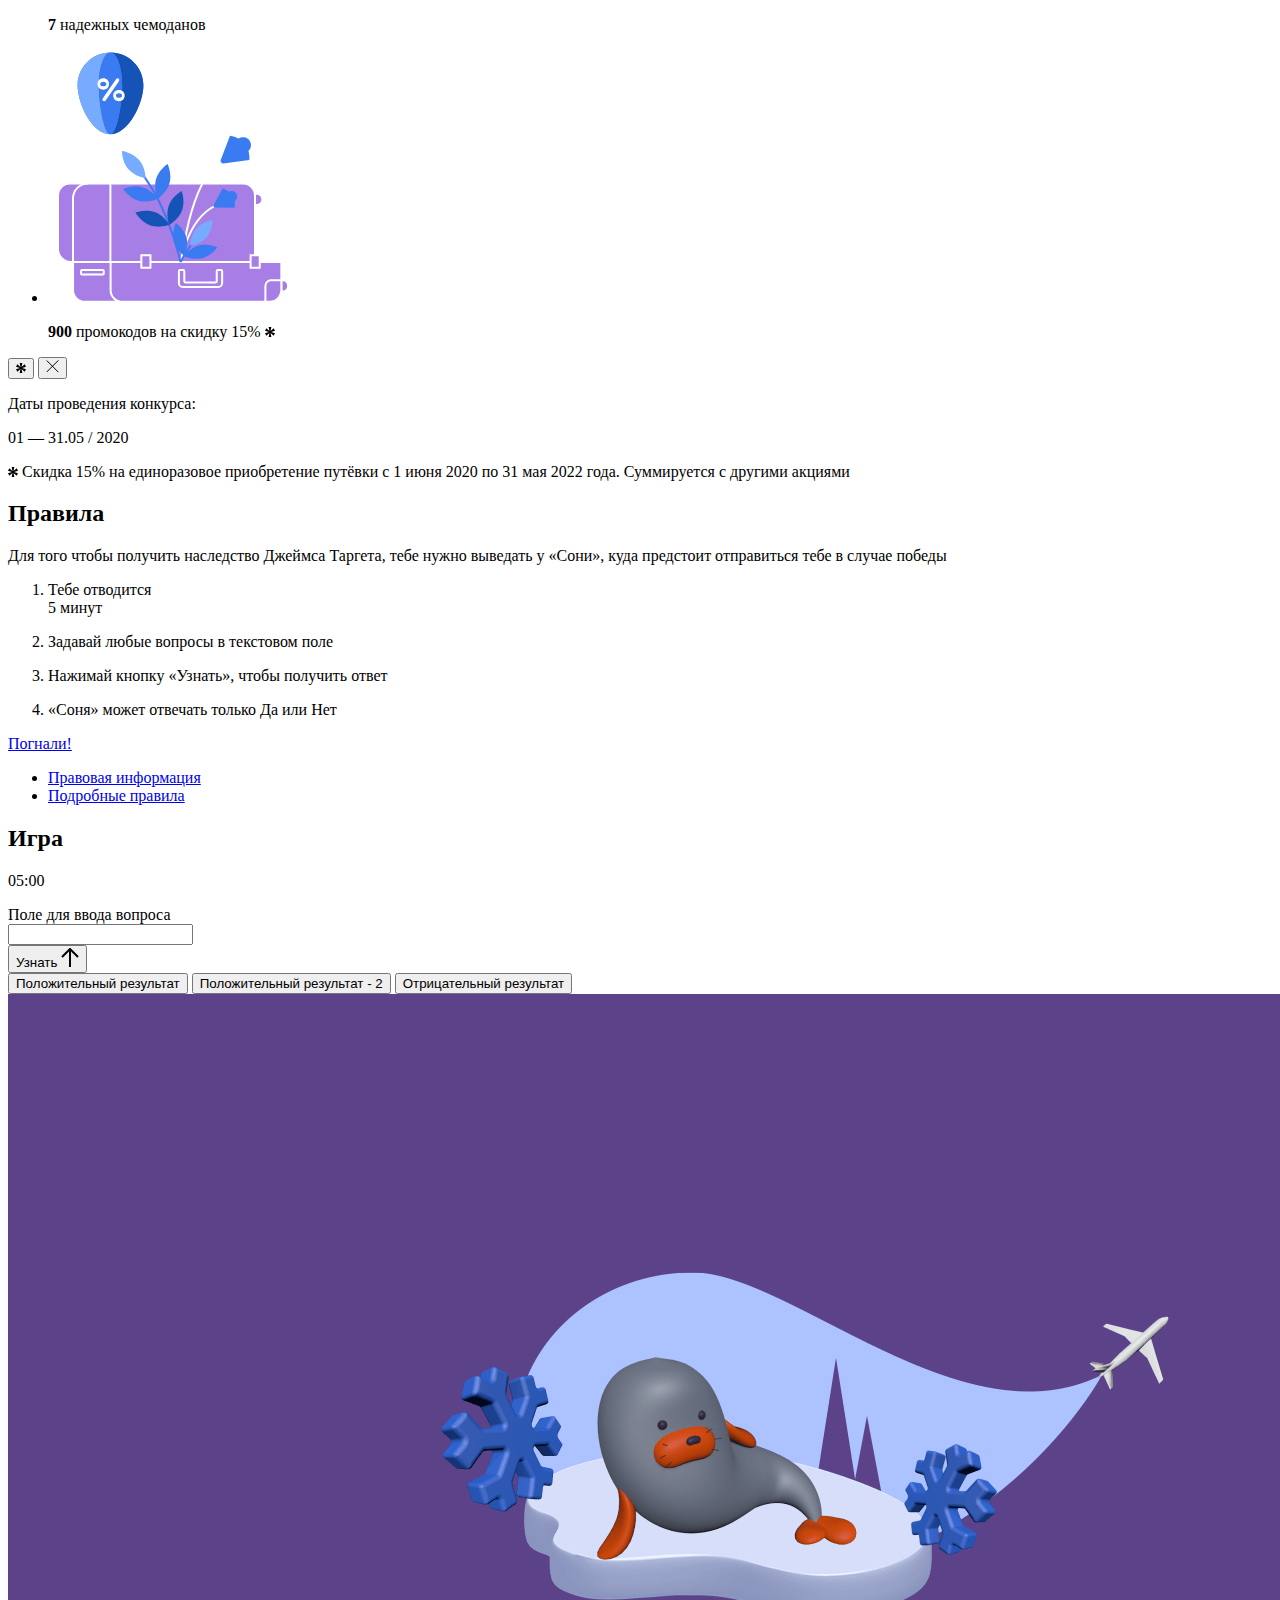
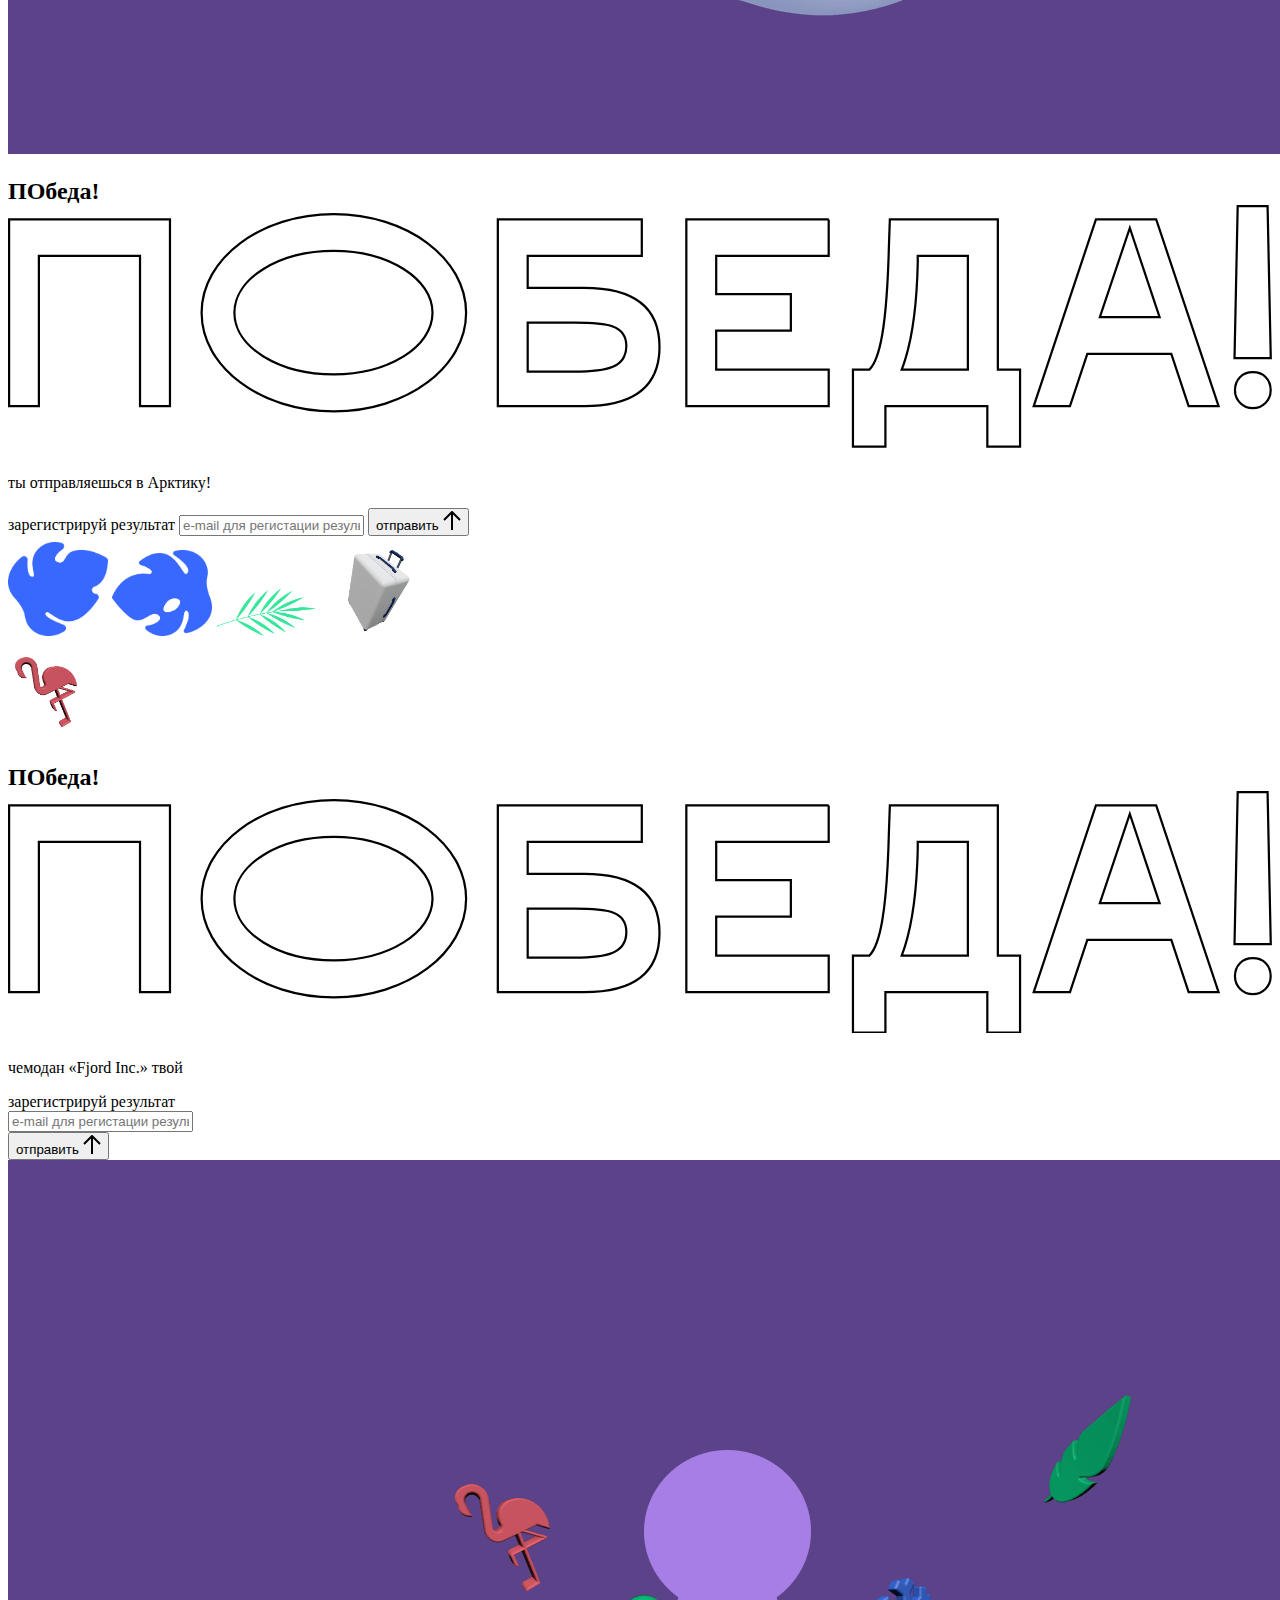
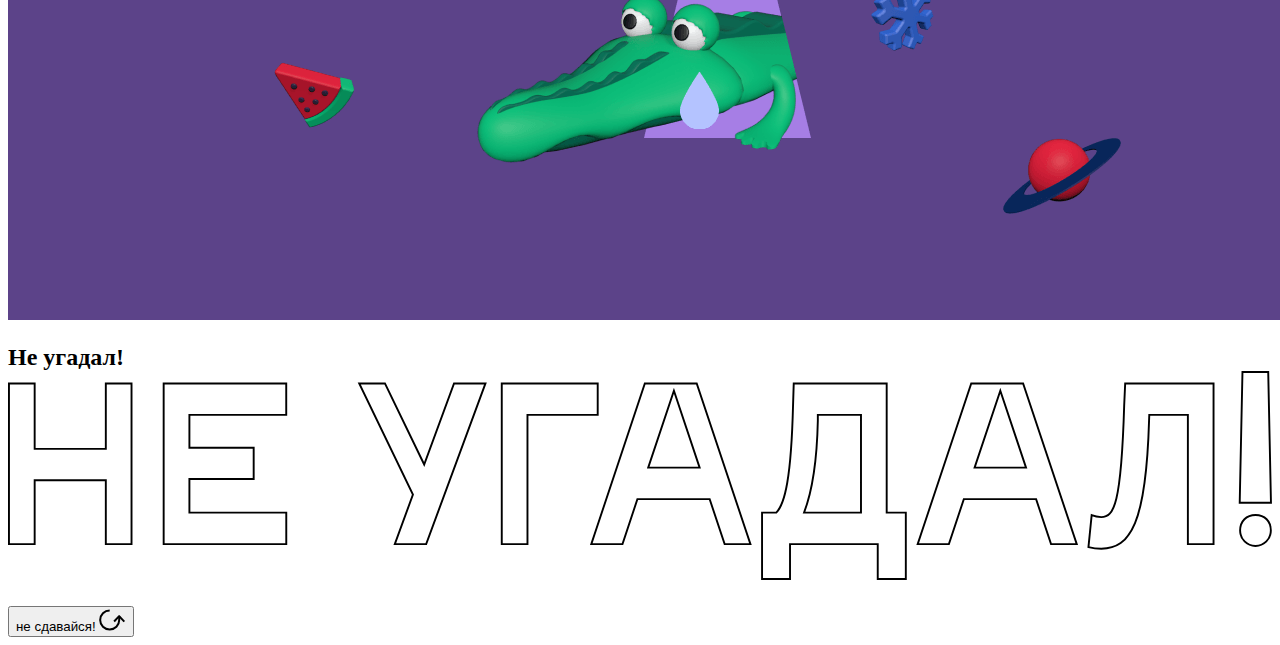
==== commit 1202400d: "выполняет task2 II блока" ====
--- a/source/index.html
+++ b/source/index.html
@@ -35,6 +35,9 @@
             <li>
               <a class="js-menu-link" href="#game" data-href="game">игра</a>
             </li>
+            <!-- <li>
+              <a class="js-menu-link" href="#victory" data-href="victory">победа</a>
+            </li> -->
           </ul>
         </div>
         <div class="page-header__social">
@@ -181,7 +184,9 @@
         </div>
         <div class="slider__pagination swiper-pagination"></div>
       </div>
-    </section>
+      <div class="screen-masking-background"></div>
+    </section>
+
 
     <section class="screen screen--hidden screen--prizes" id="prizes">
       <div class="screen__wrapper">
@@ -285,7 +290,7 @@
               <p>&laquo;Соня&raquo; может отвечать только&nbsp;Да или Нет</p>
             </li>
           </ol>
-          <a href="#game" class="rules__link btn">Погнали!</a>
+          <a href="#game" class="rules__link btn"><span>Погнали!</span></a>
         </div>
       </div>
       <div class="screen__disclaimer">
@@ -319,7 +324,9 @@
               <div class="chat__footer">
                 <form action="#" method="post" class="form" id="message-form">
                   <label for="message-field" class="visually-hidden">Поле для ввода вопроса</label>
-                  <input type="text" class="form__field" id="message-field">
+                  <div class="form__input-box">
+                    <input type="text" class="form__field" id="message-field">
+                  </div>
                   <button class="form__button btn">
                     Узнать
                     <svg width="18" height="19" viewBox="0 0 18 19" fill="none" xmlns="http://www.w3.org/2000/svg">
@@ -394,13 +401,31 @@
     </section>
 
     <section class="screen screen--hidden screen--result" id="result2">
+    <!-- <section class="screen screen--victory" id="victory"> -->
       <div class="screen__wrapper">
         <div class="result result--prize">
           <div class="result__image">
-            <picture>
+            <!-- <picture>
               <source srcset="img/result2-mob.png 1x, img/result2-mob@2x.png 2x" media="(max-width: 768px) and (orientation: portrait)">
               <img src="img/result2.png" srcset="img/result2@2x.png 2x" alt="">
+            </picture> -->
+            <picture>
+              <img class="result__image-leaf-blue-1" src="img/module-2/win-suitcase/leaf-blue-1.png" width="100" height="94" alt="">
             </picture>
+            <picture>
+              <img class="result__image-leaf-blue-2" src="img/module-2/win-suitcase/leaf-blue-2.png" width="100" height="86" alt="">
+            </picture>
+            <picture>
+              <img class="result__image-leaf-green" src="img/module-2/win-suitcase/leaf-green.png" width="100" height="48" alt="">
+            </picture>
+            <picture>
+              <img class="result__image-suitcase" src="img/module-2/win-suitcase/suitcase.png" width="100" height="100" alt="">
+            </picture>
+            <div class="result__image-flamingo-box">
+              <picture>
+                <img class="result__image-flamingo" src="img/module-2/win-suitcase/flamingo.png" width="100" height="100" alt="">
+              </picture>
+            </div>
           </div>
           <h2 class="result__title">
             <span class="visually-hidden">ПОбеда!</span>
@@ -431,9 +456,11 @@
           <div class="result__form">
             <form action="#" method="post" class="form form--result">
               <label for="email-field2" class="form__label">зарегистрируй результат</label>
-              <input type="email" class="form__field" id="email-field2" placeholder="e-mail для регистации результата и получения приза" required>
+              <div class="form__input-box form__input-box--result">
+                <input type="email" class="form__field" id="email-field2" placeholder="e-mail для регистации результата и получения приза" required>
+              </div>
               <button class="form__button btn">
-                отправить
+                <span>отправить</span>
                 <svg width="18" height="19" viewBox="0 0 18 19" fill="none" xmlns="http://www.w3.org/2000/svg">
                   <path stroke="currentColor" stroke-width="2" d="M9 19V1"/>
                   <path d="M1 9l8-8 8 8" stroke="currentColor" stroke-width="2" stroke-linejoin="round"/>
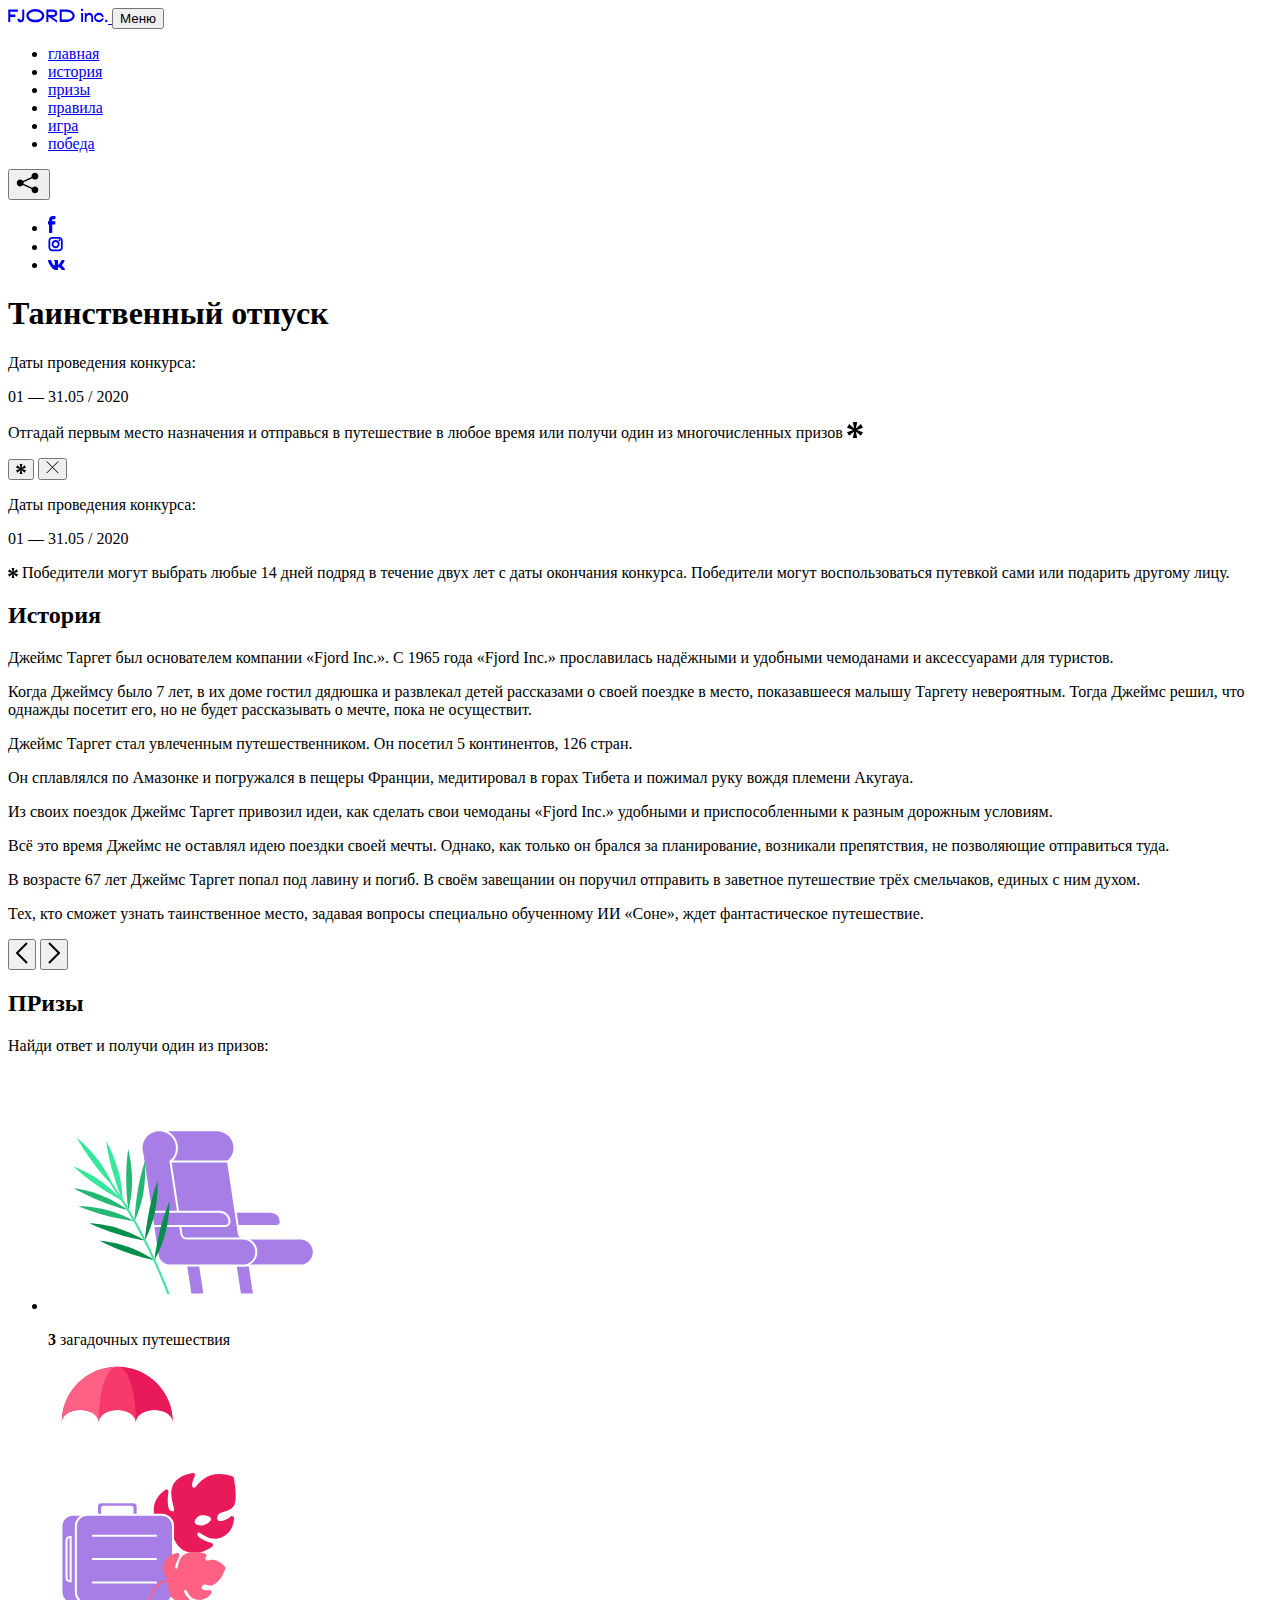
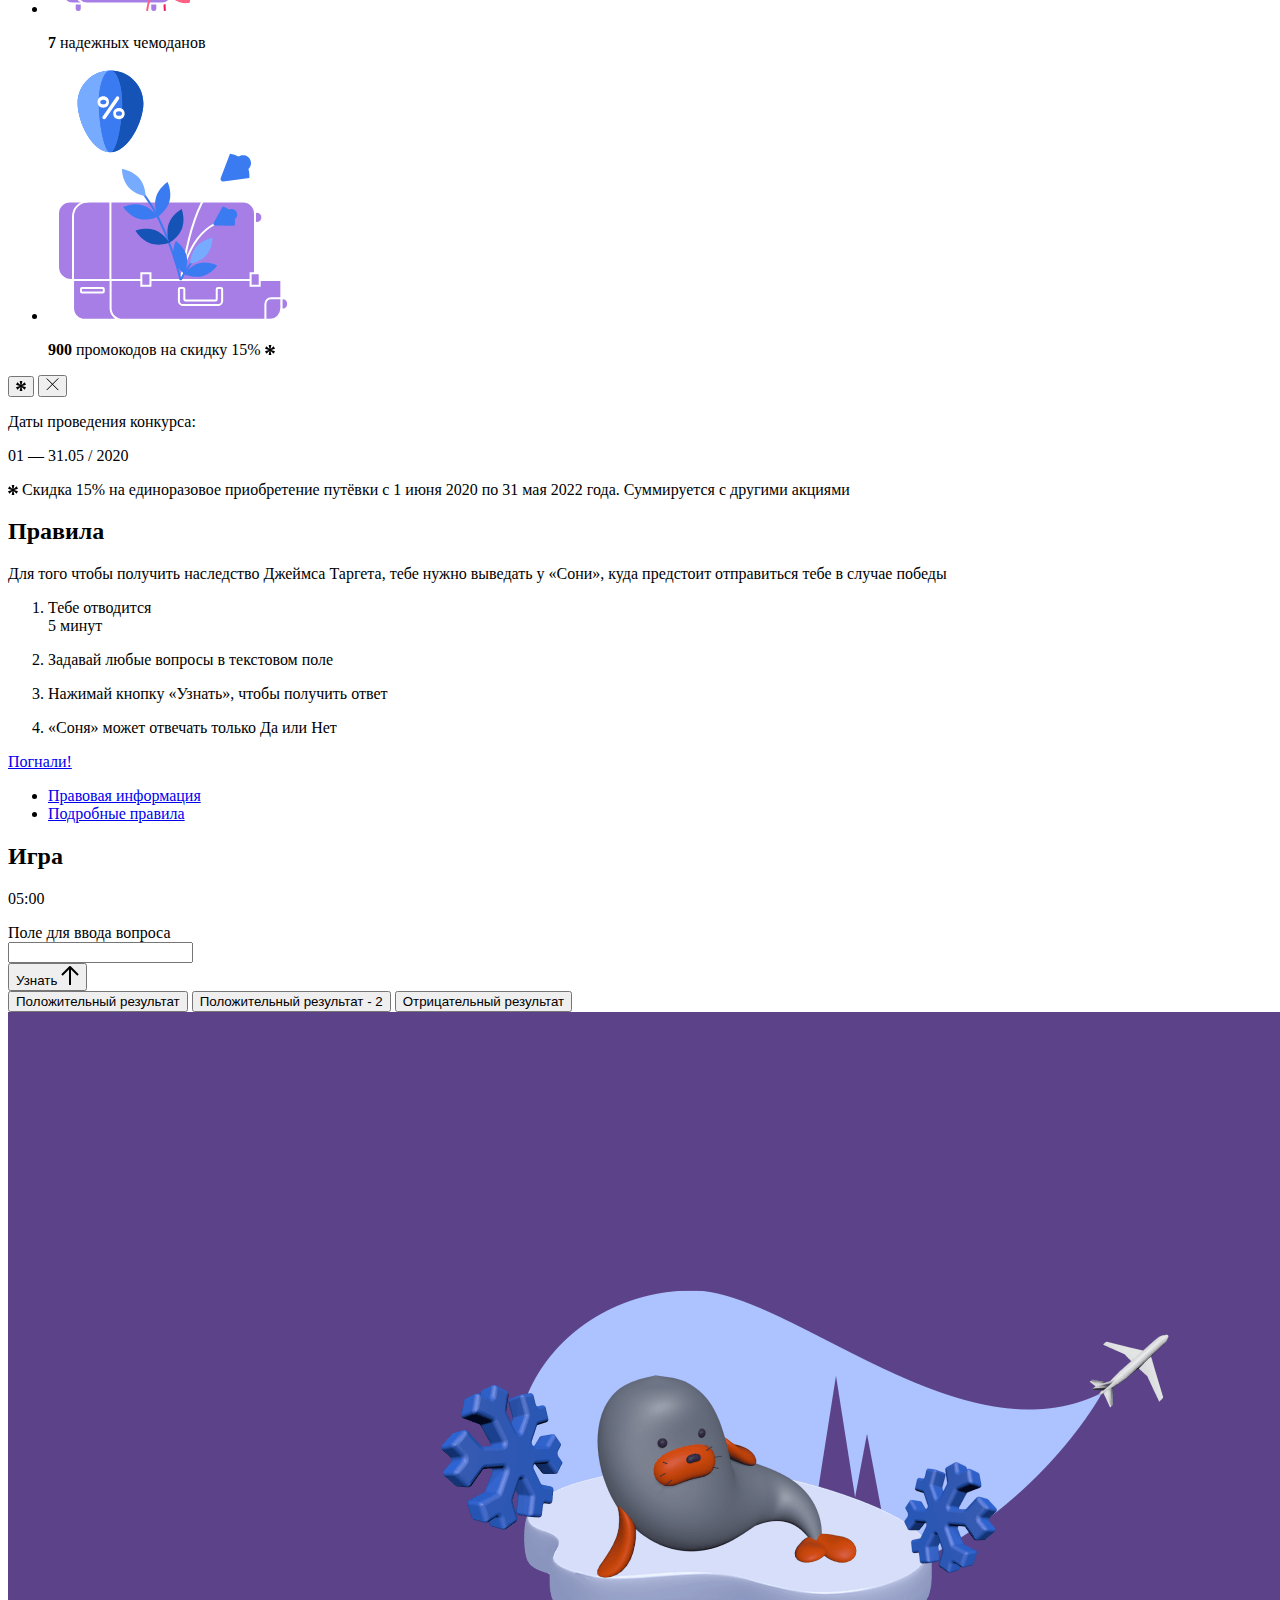
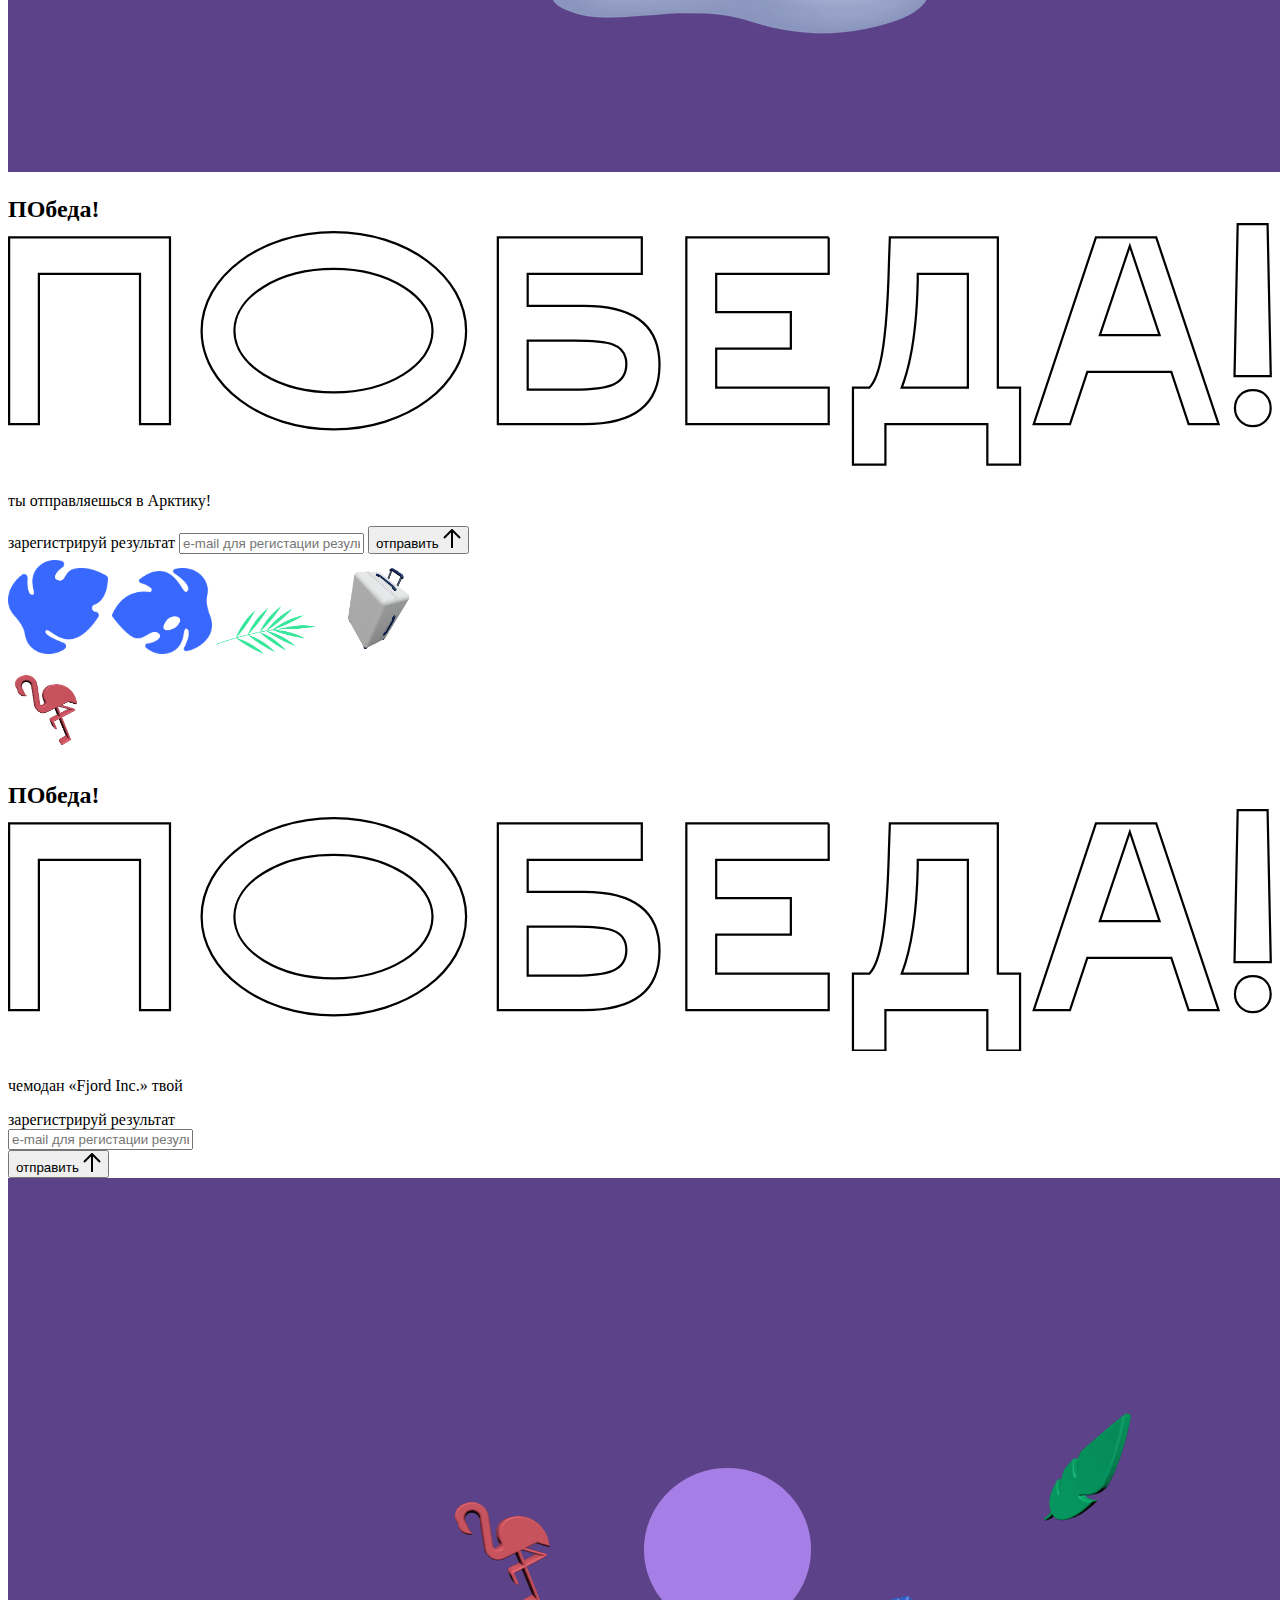
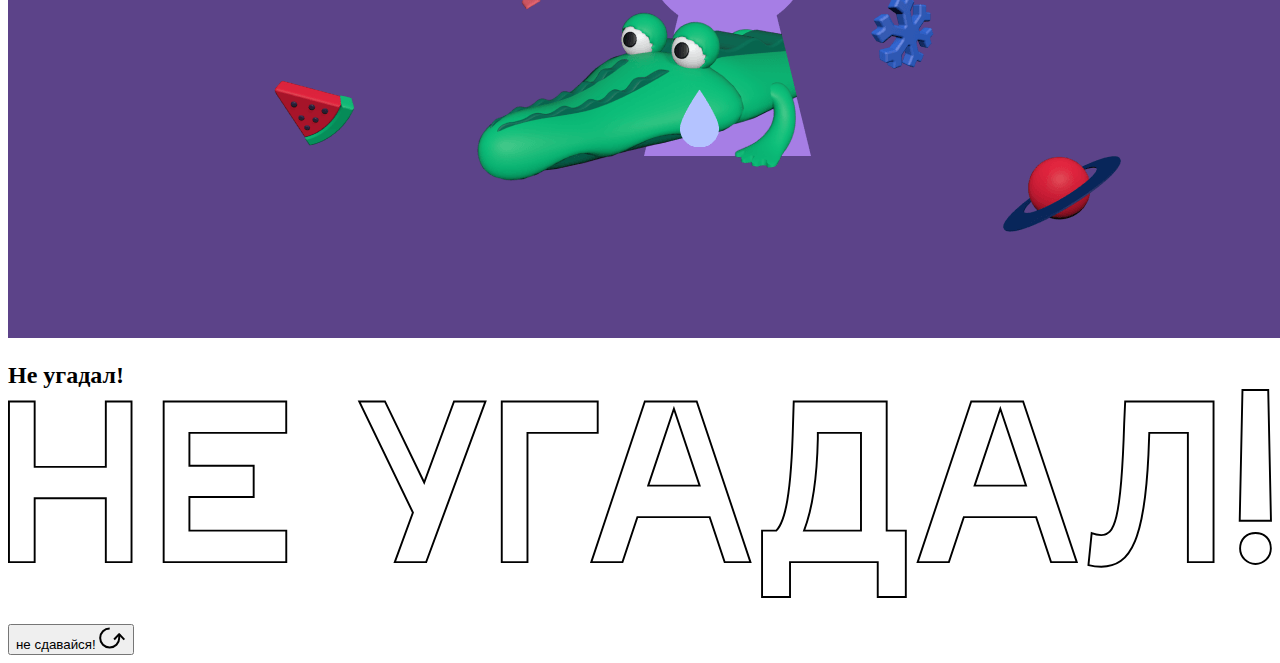
==== commit afe9a771: "исправляет задачу 2 + реализует анимацию кнопок слайдера" ====
--- a/source/index.html
+++ b/source/index.html
@@ -35,9 +35,9 @@
             <li>
               <a class="js-menu-link" href="#game" data-href="game">игра</a>
             </li>
-            <!-- <li>
+            <li>
               <a class="js-menu-link" href="#victory" data-href="victory">победа</a>
-            </li> -->
+            </li>
           </ul>
         </div>
         <div class="page-header__social">
@@ -400,8 +400,8 @@
       </div>
     </section>
 
-    <section class="screen screen--hidden screen--result" id="result2">
-    <!-- <section class="screen screen--victory" id="victory"> -->
+    <!-- <section class="screen screen--hidden screen--result" id="result2"> -->
+    <section class="screen screen--victory" id="victory">
       <div class="screen__wrapper">
         <div class="result result--prize">
           <div class="result__image">
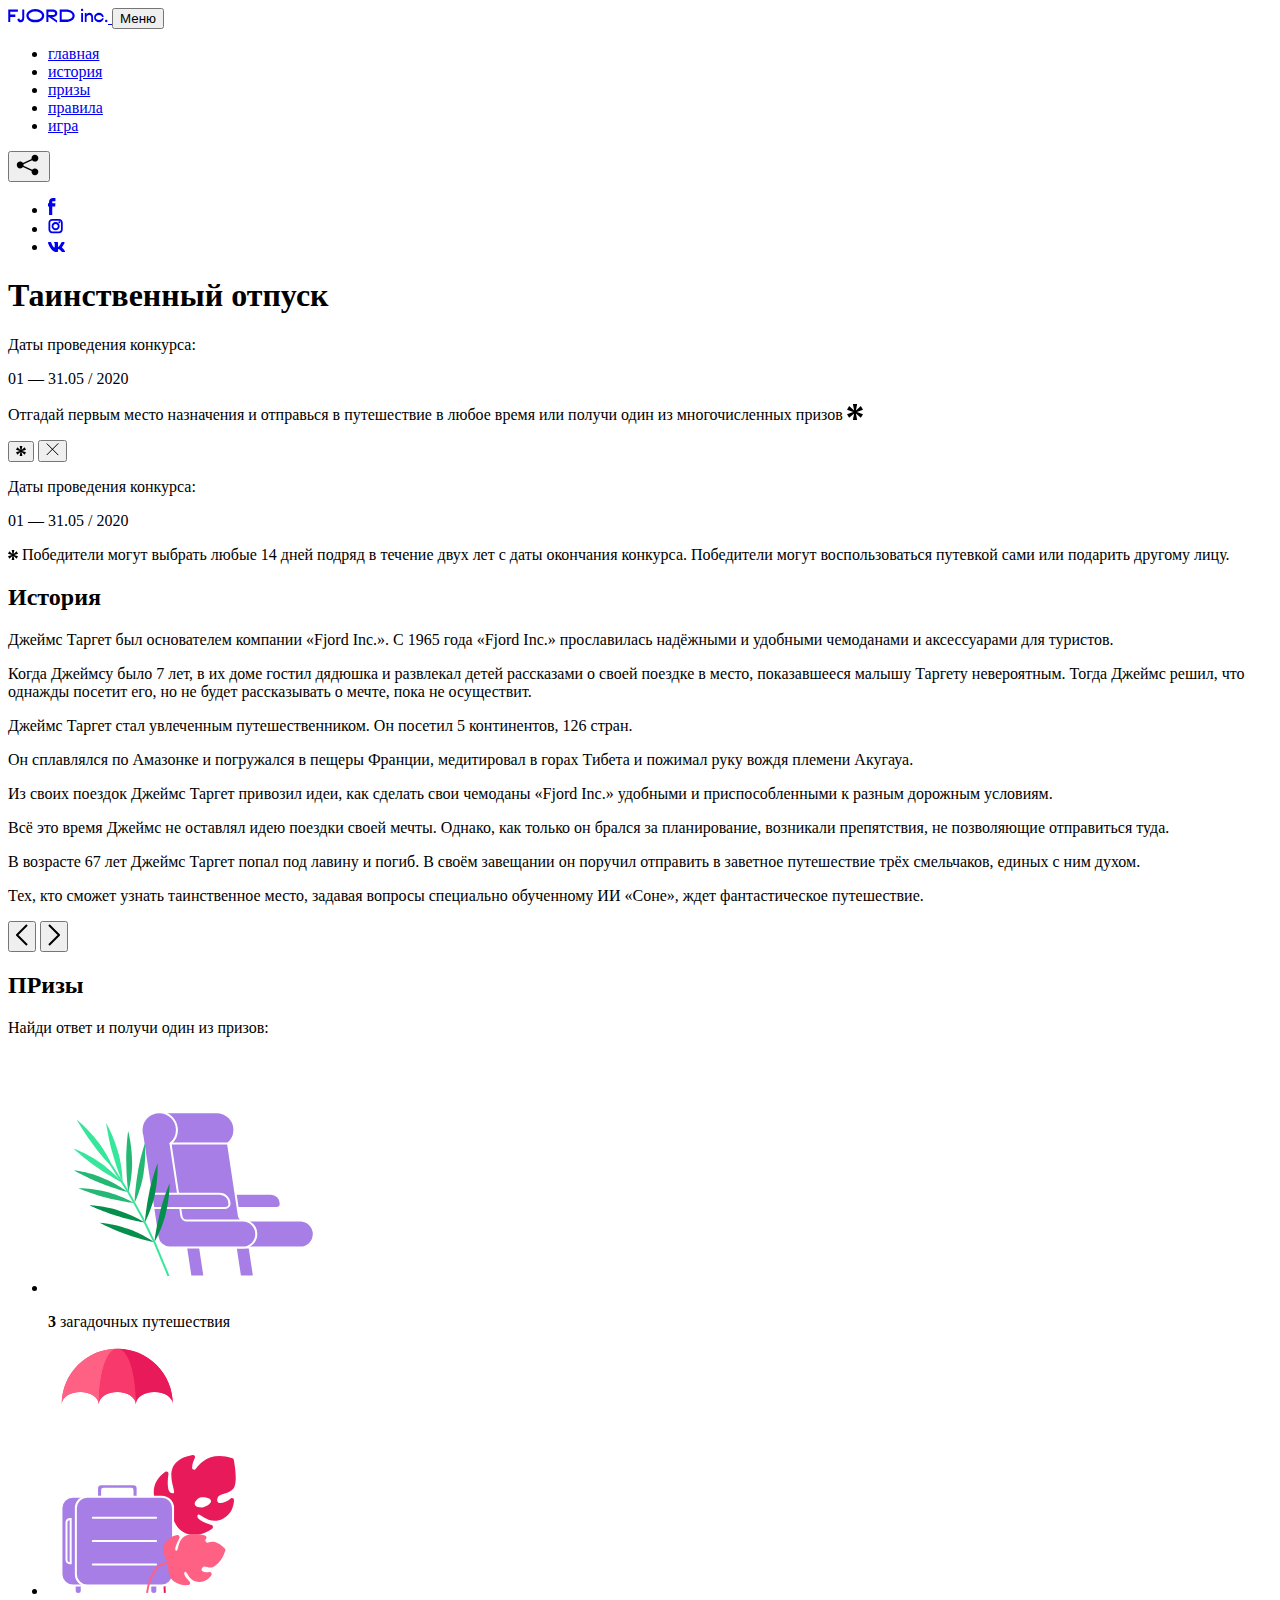
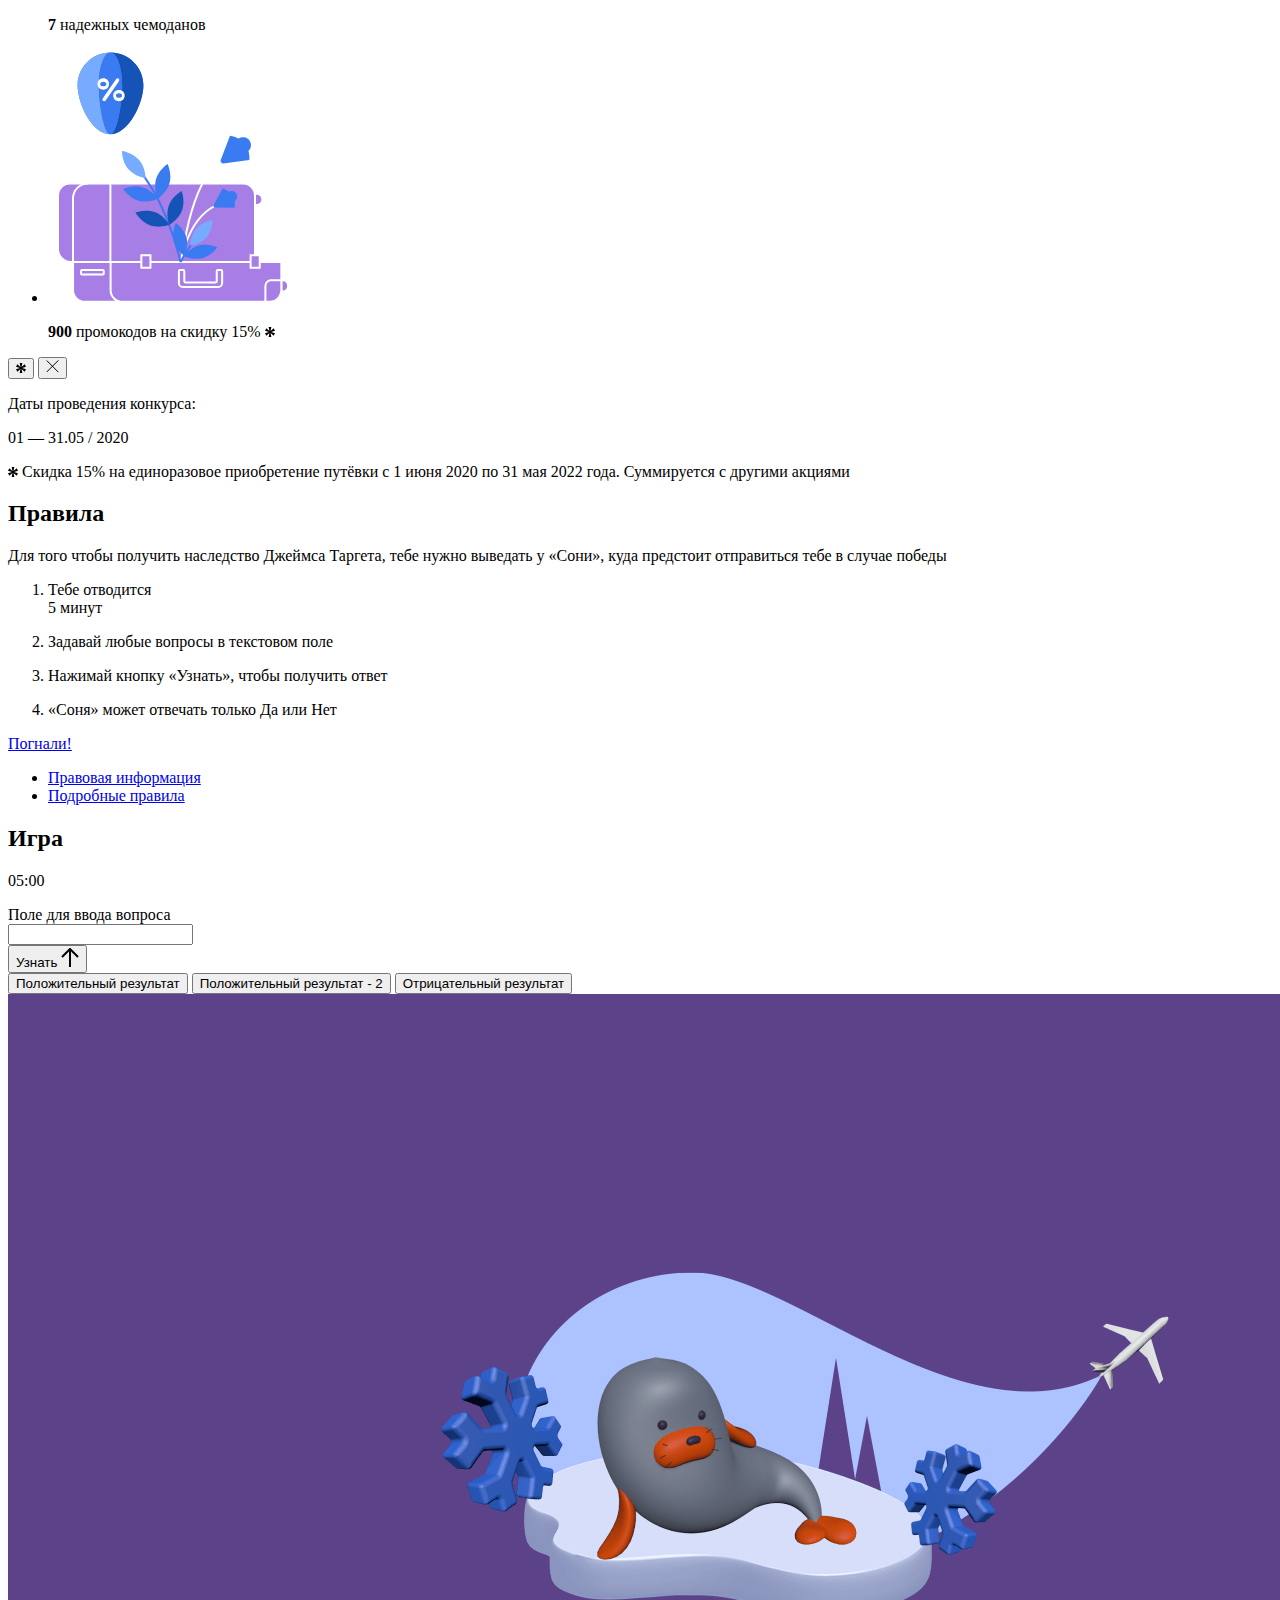
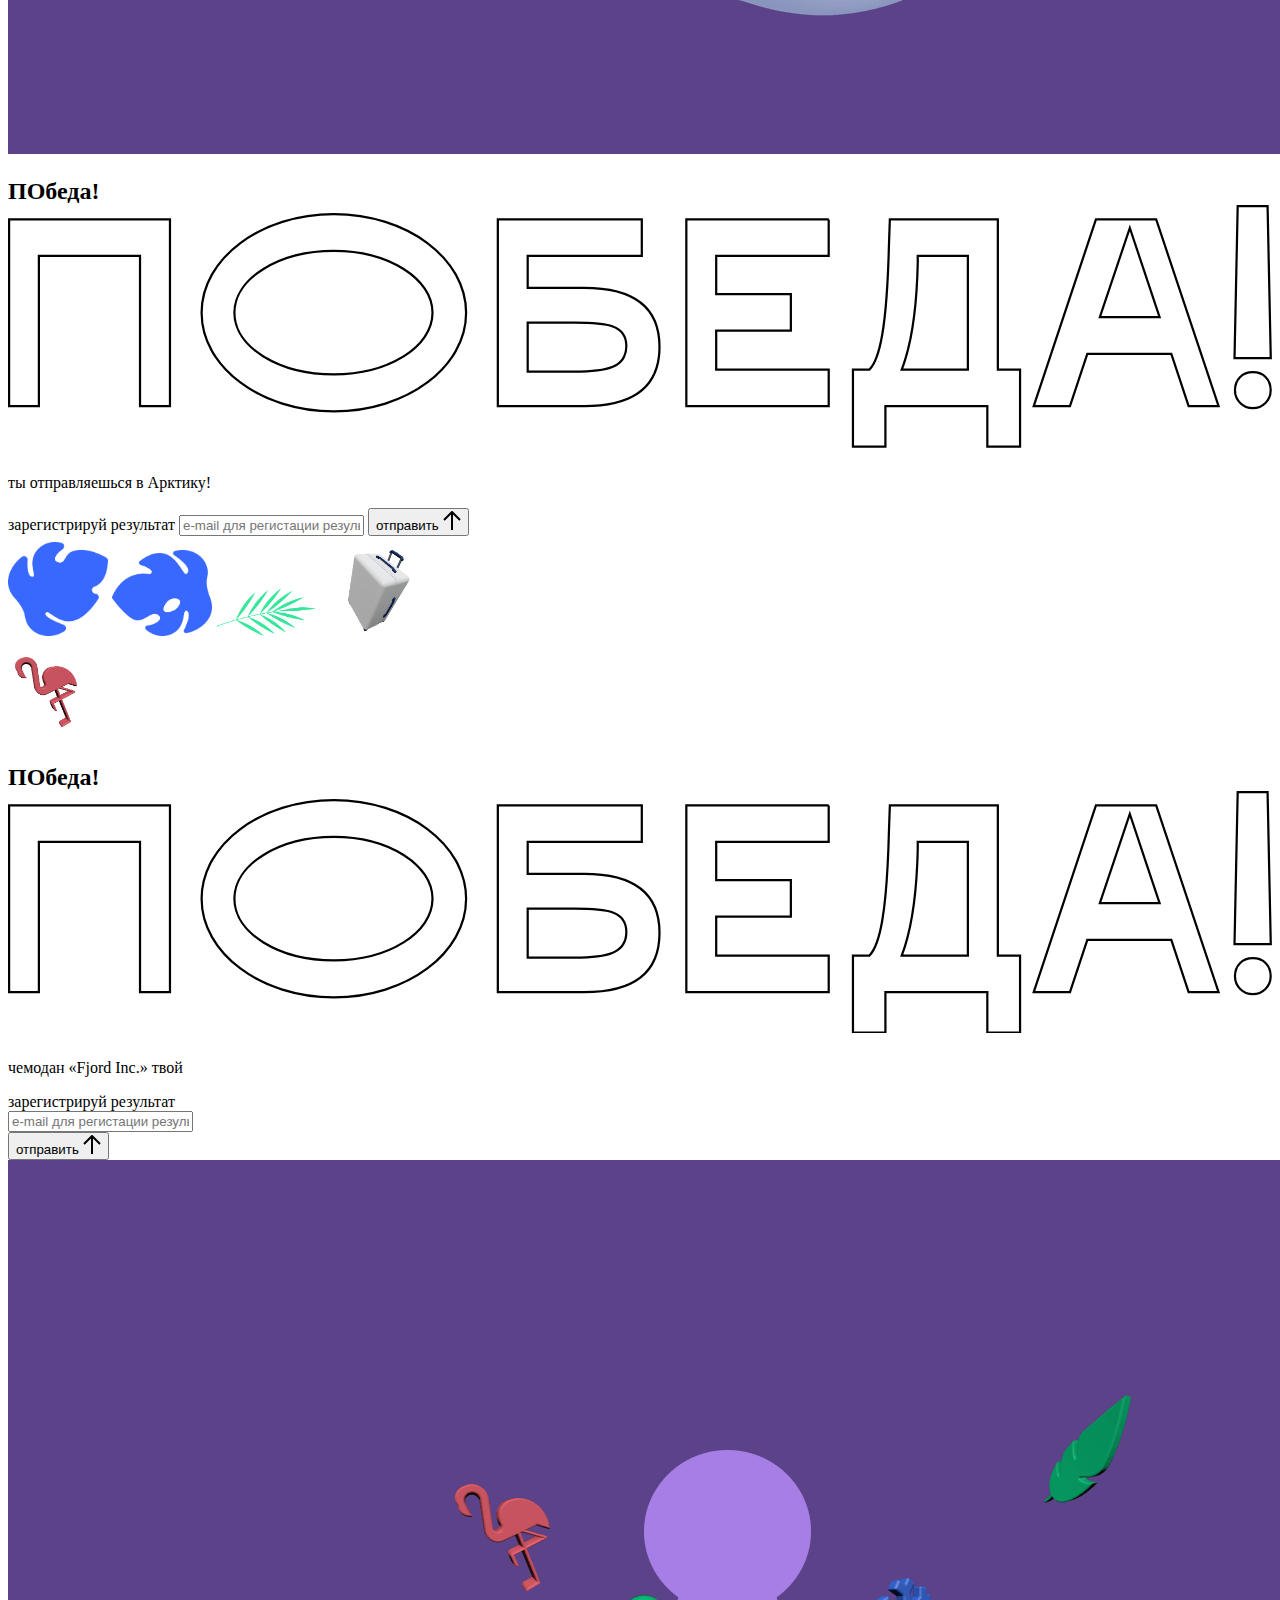
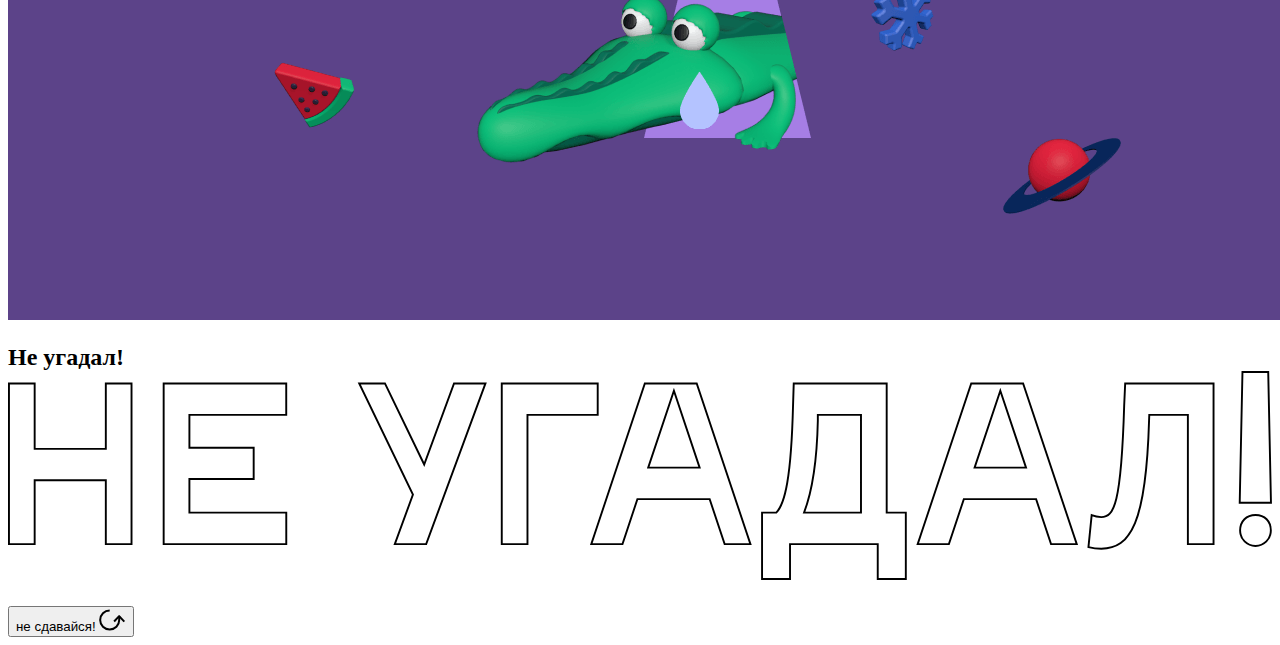
==== commit b53d3d5a: "выполняет task3 II блока" ====
--- a/source/index.html
+++ b/source/index.html
@@ -7,7 +7,7 @@
   <meta http-equiv="X-UA-Compatible" content="ie=edge">
   <title>Mysterious Vacation</title>
 </head>
-<body>
+<body class="js-active-slide-0">
 
   <header class="page-header js-header">
     <div class="page-header__wrapper">
@@ -35,9 +35,12 @@
             <li>
               <a class="js-menu-link" href="#game" data-href="game">игра</a>
             </li>
-            <li>
+            <!-- <li>
               <a class="js-menu-link" href="#victory" data-href="victory">победа</a>
             </li>
+            <li>
+              <a class="js-menu-link" href="#no" data-href="no">no</a>
+            </li> -->
           </ul>
         </div>
         <div class="page-header__social">
@@ -187,7 +190,6 @@
       <div class="screen-masking-background"></div>
     </section>
 
-
     <section class="screen screen--hidden screen--prizes" id="prizes">
       <div class="screen__wrapper">
         <div class="prizes">
@@ -400,8 +402,8 @@
       </div>
     </section>
 
-    <!-- <section class="screen screen--hidden screen--result" id="result2"> -->
-    <section class="screen screen--victory" id="victory">
+    <section class="screen screen--hidden screen--result" id="result2">
+    <!-- <section class="screen screen--victory" id="victory"> -->
       <div class="screen__wrapper">
         <div class="result result--prize">
           <div class="result__image">
@@ -472,7 +474,8 @@
       </div>
     </section>
 
-    <section class="screen screen--hidden screen--result" id="result3">
+    <!-- <section class="screen screen--hidden screen--result" id="result3"> -->
+    <section class="screen screen--no" id="no">
       <div class="screen__wrapper">
         <div class="result result--negative">
           <div class="result__image">
@@ -510,8 +513,8 @@
             </svg>
           </h2>
           <button class="result__button js-play" type="button">
-            не сдавайся!
-            <span>
+            <span class="result__button-text">не сдавайся!</span>
+            <span class="result__button-icon">
               <svg width="27" height="22" viewBox="0 0 27 22" fill="none" xmlns="http://www.w3.org/2000/svg">
                 <path d="M10.6899 1.47998C5.42992 1.47998 1.16992 5.73998 1.16992 11C1.16992 16.26 5.42992 20.52 10.6899 20.52C15.9499 20.52 20.2099 16.26 20.2099 11V7.13998" stroke="currentColor" stroke-width="2" stroke-miterlimit="10"/>
                 <path d="M15.1099 12.5099L20.1499 7.13989L25.3099 12.6299" stroke="currentColor" stroke-width="2" stroke-miterlimit="10" stroke-linejoin="round"/>
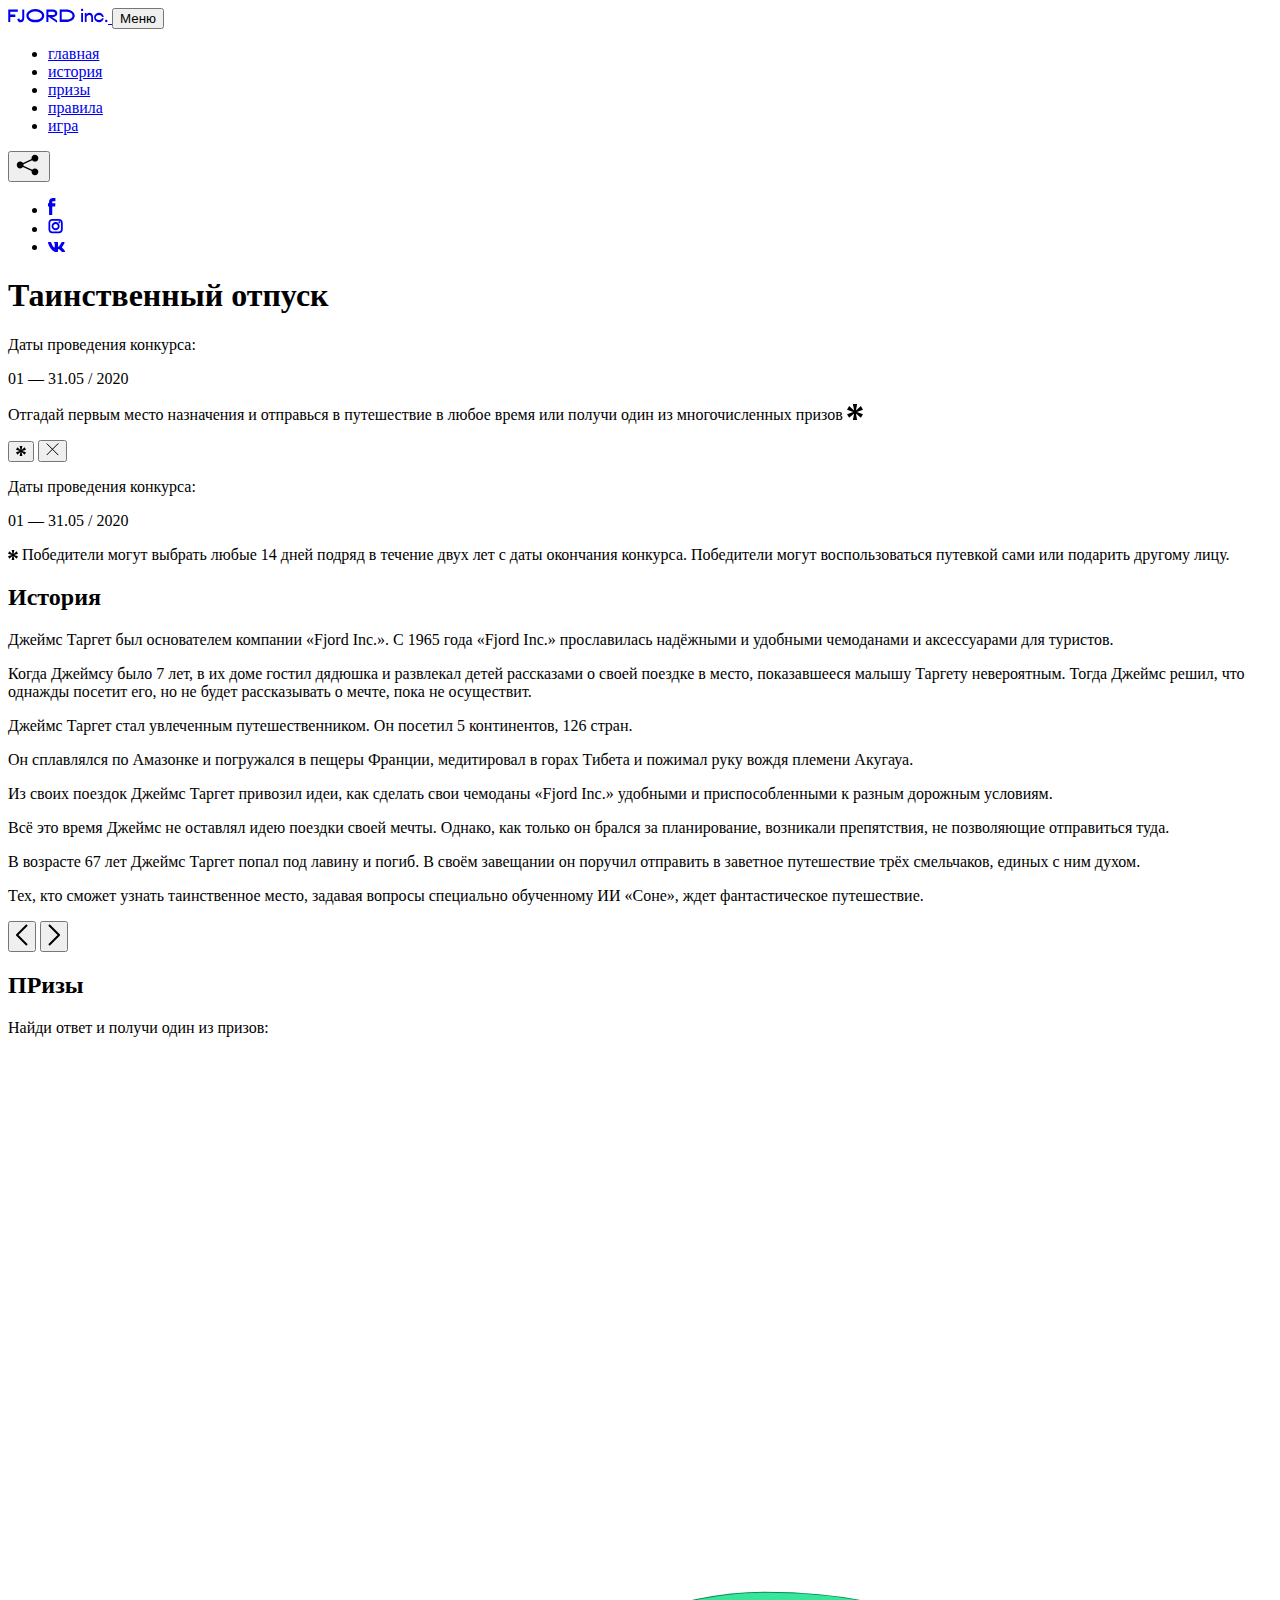
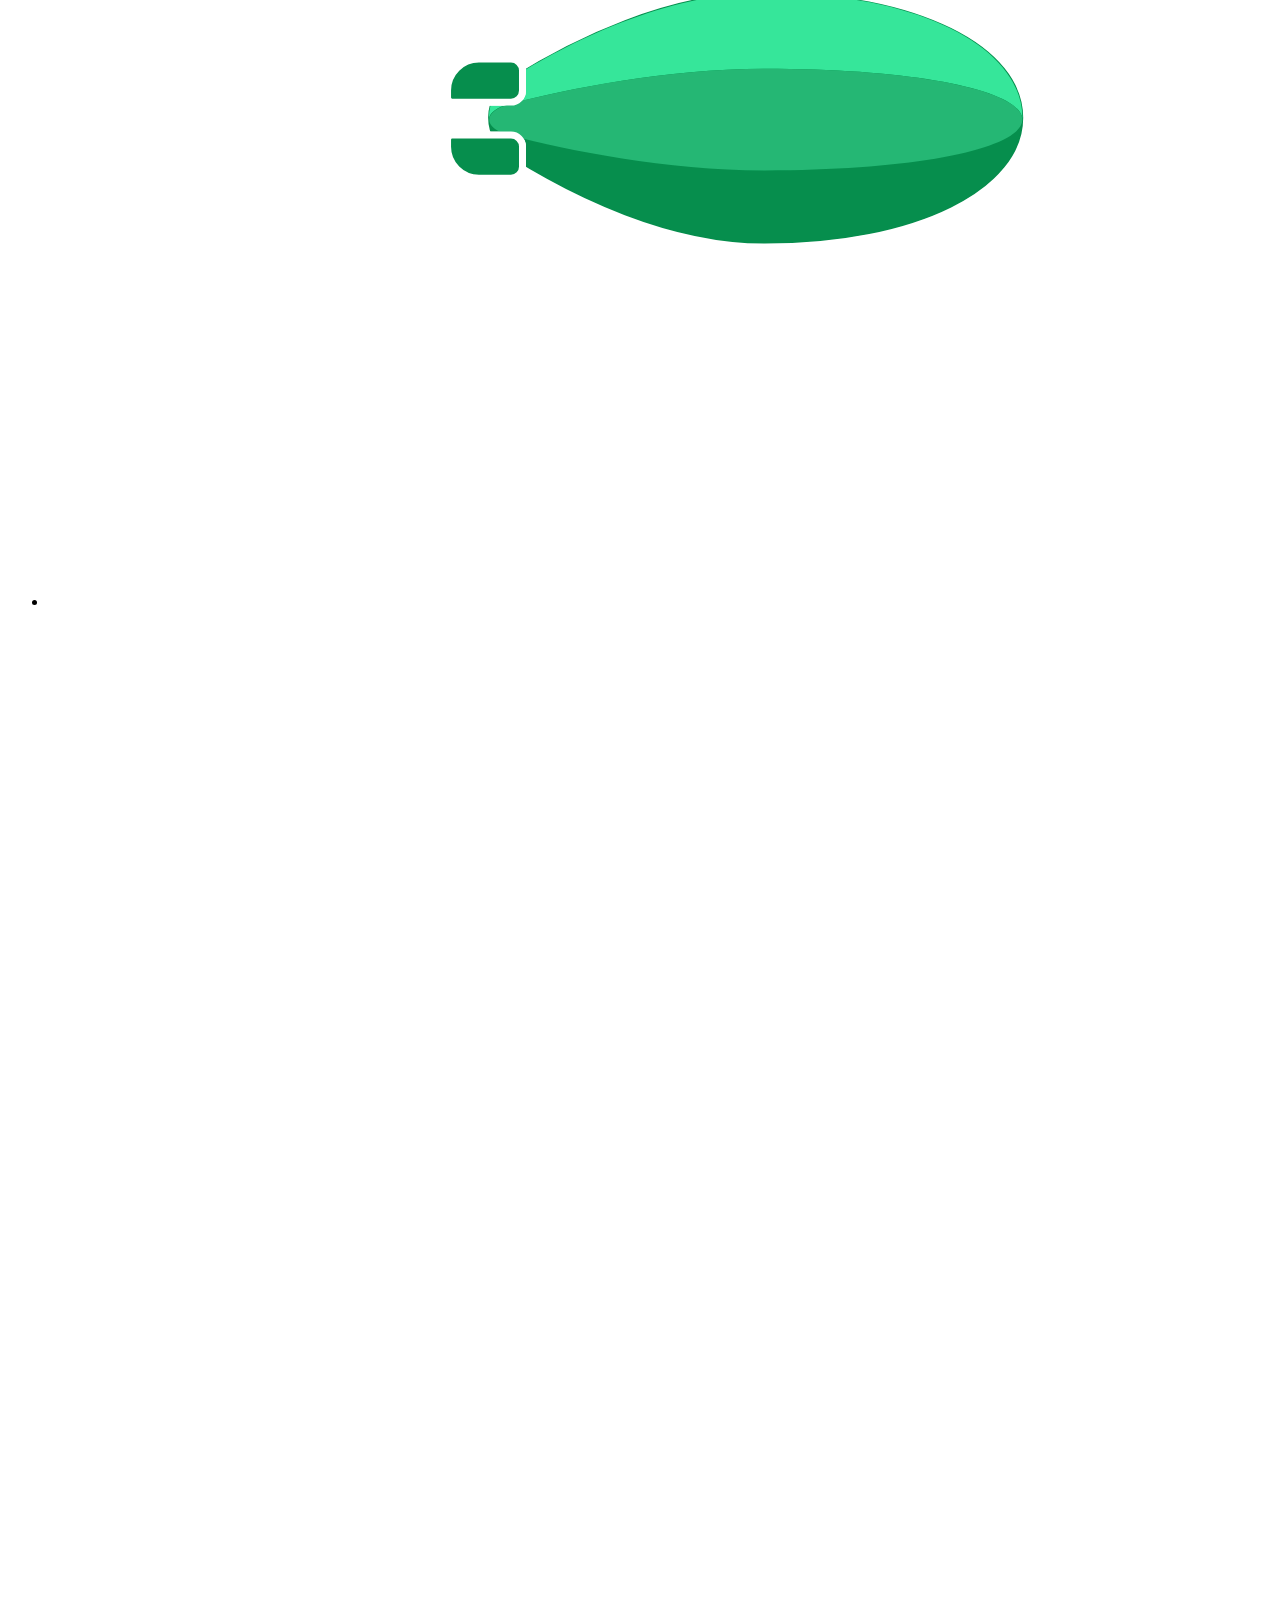
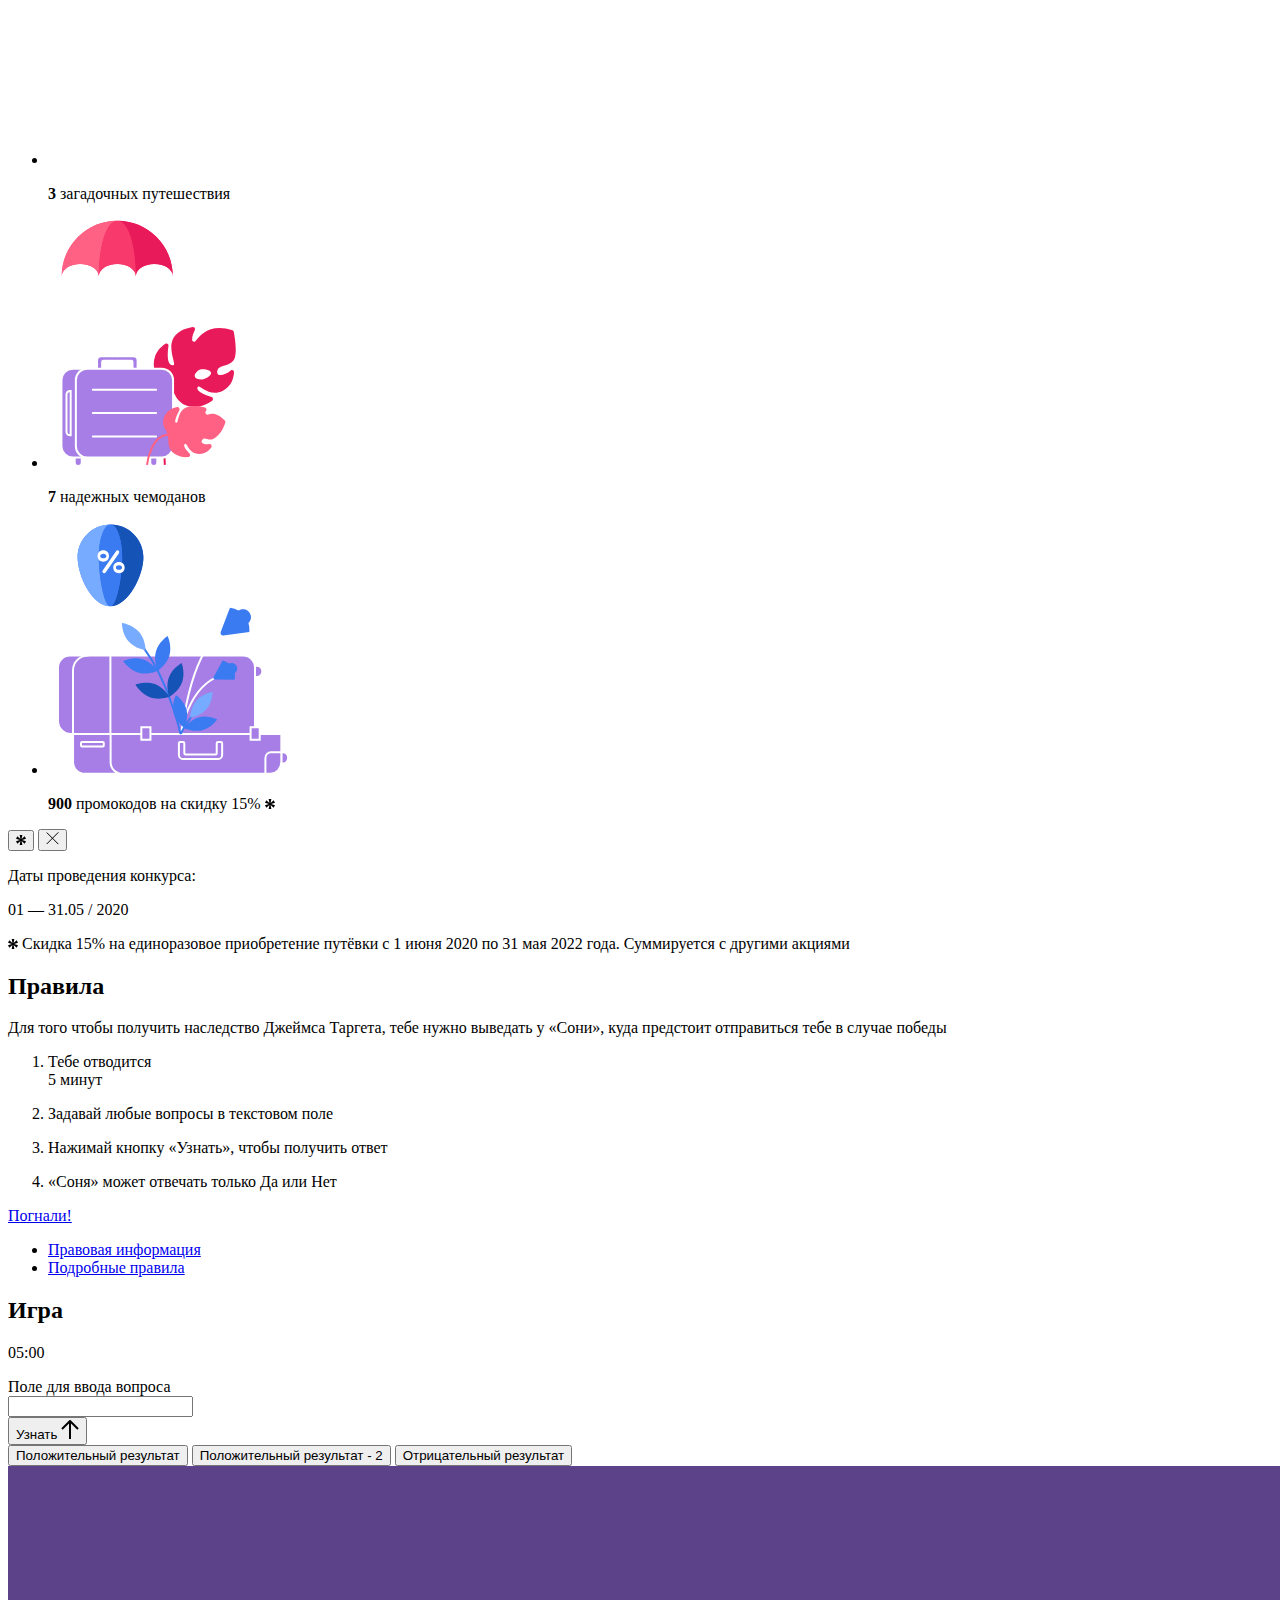
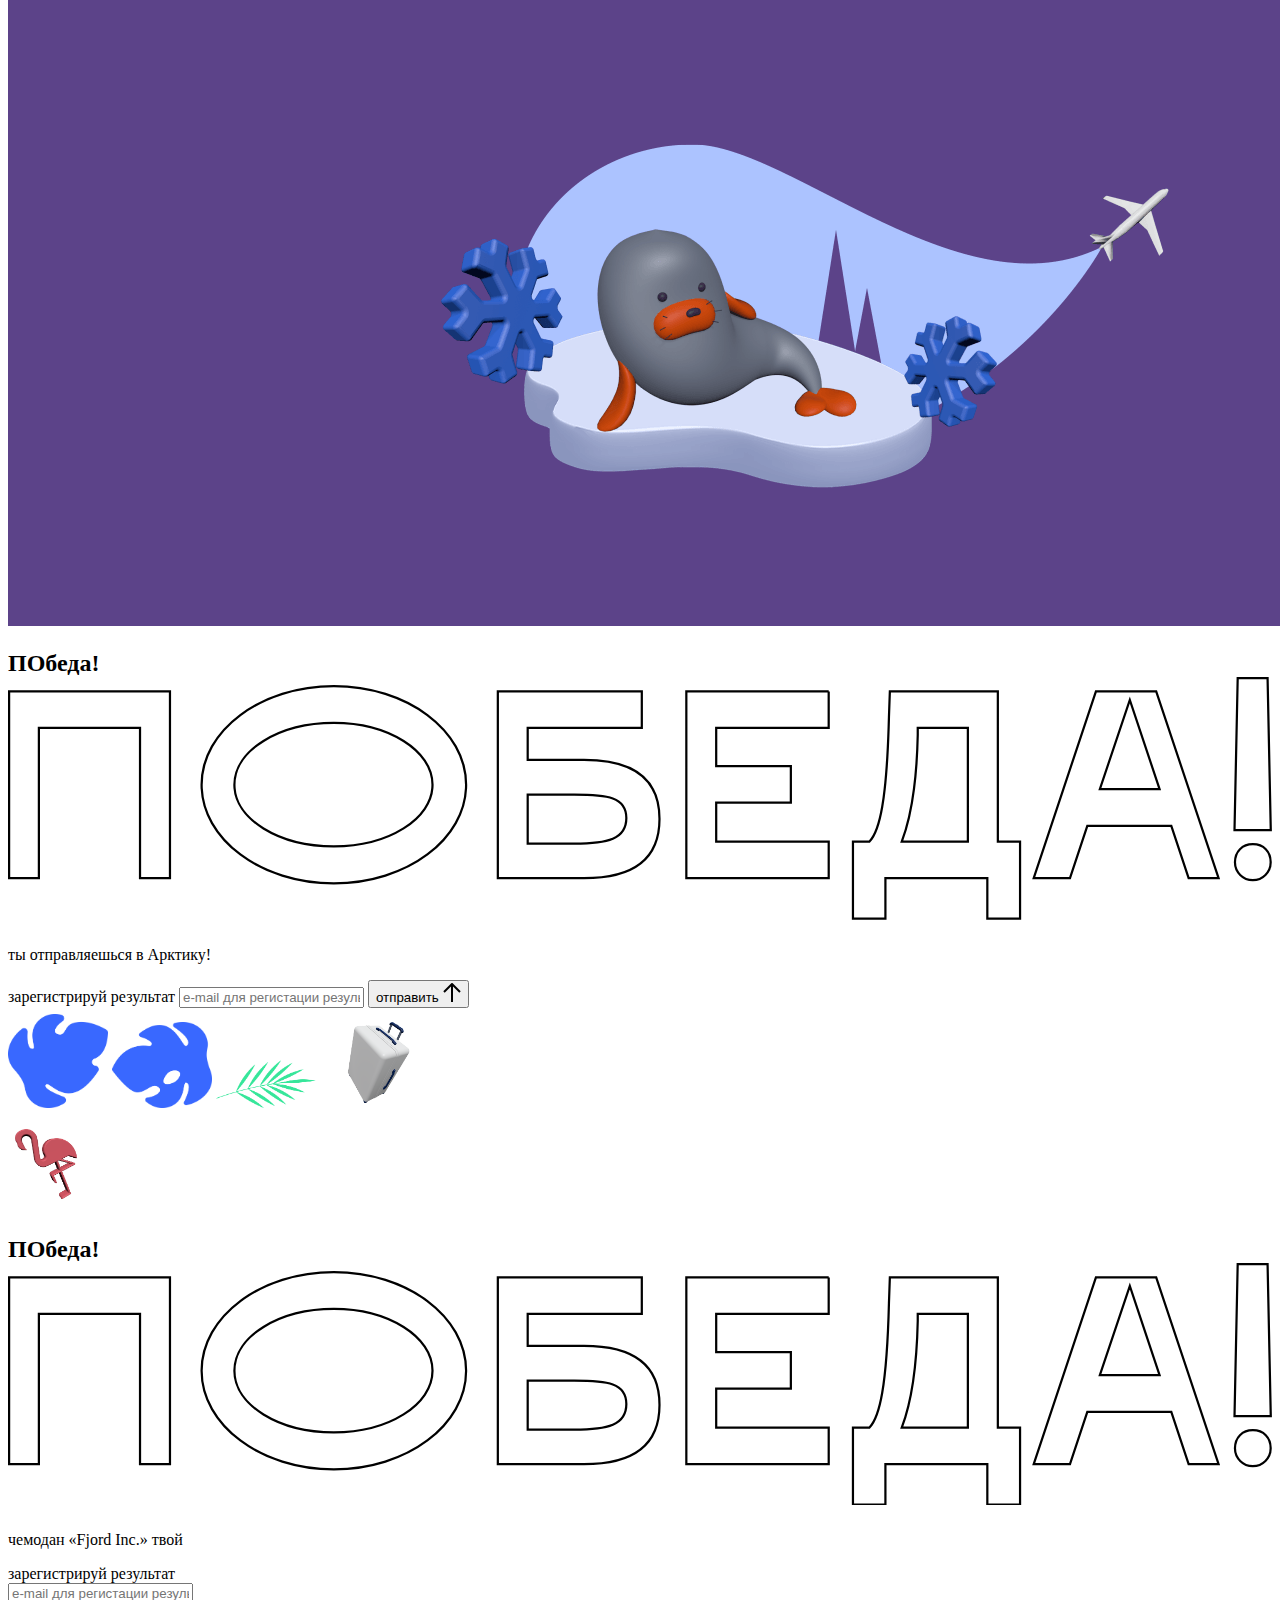
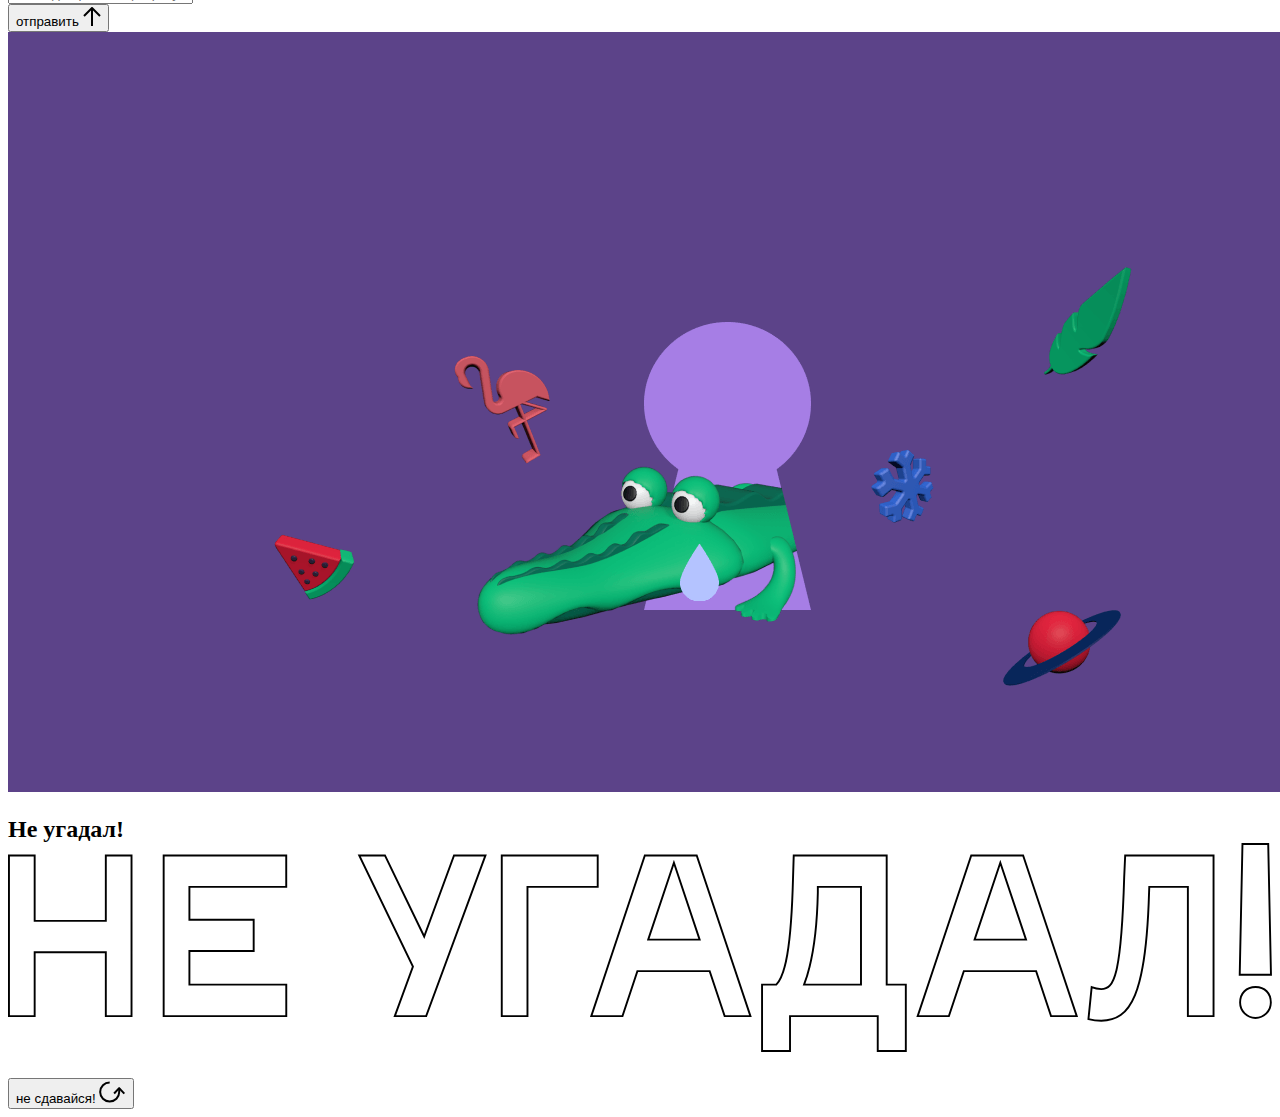
==== commit 9f24282c: "выполняет task1 III блока" ====
--- a/source/index.html
+++ b/source/index.html
@@ -35,12 +35,6 @@
             <li>
               <a class="js-menu-link" href="#game" data-href="game">игра</a>
             </li>
-            <!-- <li>
-              <a class="js-menu-link" href="#victory" data-href="victory">победа</a>
-            </li>
-            <li>
-              <a class="js-menu-link" href="#no" data-href="no">no</a>
-            </li> -->
           </ul>
         </div>
         <div class="page-header__social">
@@ -197,12 +191,28 @@
           <div class="prizes__lead">
             <p>Найди ответ и&nbsp;получи один из&nbsp;призов:</p>
           </div>
+          <!-- <div class="prizes__airship">
+            <img class="js-animation" src="img/module-3/img/primary-award-from.svg" alt="">
+          </div> -->
           <ul class="prizes__list">
-            <li class="prizes__item prizes__item--journeys">
-              <div class="prizes__icon">
+            <li class="">
+              <div class="prizes__icon prizes-airship">
                 <picture>
-                  <source srcset="img/prize1-mob.svg" media="(orientation: portrait)">
-                  <img src="img/prize1.svg" alt="">
+                  <img class="js-animation" src="img/module-3/img/primary-award-from.svg" alt="">
+                </picture>
+              </div>
+              <!-- <div class="prizes__icon prizes-airship">
+                <picture>
+                  <img class="js-animation" src="img/module-3/img/primary-award-to.svg" alt="">
+                </picture>
+              </div> -->
+            </li>
+            <li class="prizes__item prizes__item--journeys js-animation-active">
+              <div class="prizes__icon prizes-airship">
+                <picture>
+                  <!-- <source srcset="img/prize1-mob.svg" media="(orientation: portrait)"> -->
+                  <img class="js-animation" src="img/module-3/img/primary-award-to.svg" alt="">
+                  <!-- <img src="img/prize1.svg" alt=""> -->
                 </picture>
               </div>
               <p class="prizes__desc">
@@ -403,7 +413,6 @@
     </section>
 
     <section class="screen screen--hidden screen--result" id="result2">
-    <!-- <section class="screen screen--victory" id="victory"> -->
       <div class="screen__wrapper">
         <div class="result result--prize">
           <div class="result__image">
@@ -474,8 +483,7 @@
       </div>
     </section>
 
-    <!-- <section class="screen screen--hidden screen--result" id="result3"> -->
-    <section class="screen screen--no" id="no">
+    <section class="screen screen--hidden screen--result" id="result3">
       <div class="screen__wrapper">
         <div class="result result--negative">
           <div class="result__image">
